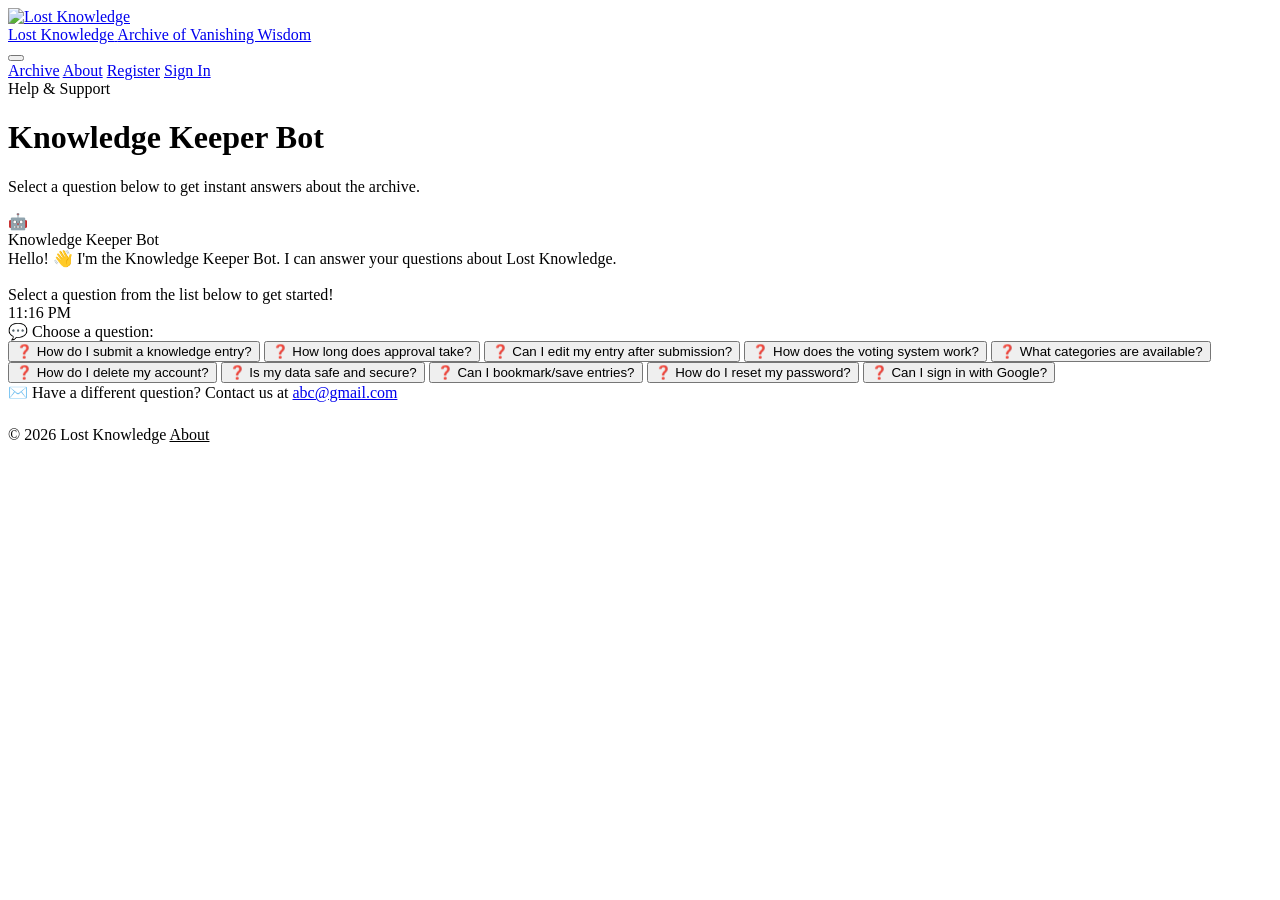
==== chatbot.html @ 9a6b9a15 "Add files via upload" ====
<!DOCTYPE html>
<html lang="en">
<head>
  <meta charset="UTF-8">
  <meta name="viewport" content="width=device-width, initial-scale=1.0">
  <meta name="description" content="Got questions about Lost Knowledge? Our AI assistant can help.">
  <title>Help Bot — Lost Knowledge</title>
  <link rel="stylesheet" href="/lost-knowledge/assets/css/style.css">
  <link rel="stylesheet" href="/lost-knowledge/assets/css/features.css">
</head>
<body>

<header class="site-header">
  <div class="container nav-inner">
    <a href="/lost-knowledge/index.html" class="site-logo">
      <img src="/lost-knowledge/assets/logo.png" alt="Lost Knowledge" class="nav-logo-img">
      <div class="logo-text">
        <span class="logo-mark">Lost Knowledge</span>
        <span class="logo-sub">Archive of Vanishing Wisdom</span>
      </div>
    </a>
    <button class="nav-toggle" aria-label="Toggle navigation menu" aria-expanded="false">
      <span></span><span></span><span></span>
    </button>
    <nav class="nav-links" aria-label="Main navigation">
      <a href="/lost-knowledge/index.html"    class="nav-link">Archive</a>
      <a href="/lost-knowledge/about.php"    class="nav-link">About</a>
      <a href="/lost-knowledge/register.html" class="nav-link">Register</a>
      <a href="/lost-knowledge/login.html"    class="nav-link">Sign In</a>
    </nav>
  </div>
</header>

<div class="page-header">
  <div class="container">
    <div class="section-label">Help & Support</div>
    <h1>Knowledge Keeper Bot</h1>
    <p>Select a question below to get instant answers about the archive.</p>
  </div>
</div>

<main>
  <div class="chatbot-container">
    <div class="chatbot-wrap">

      <!-- Chat messages area -->
      <div class="chat-messages" id="chatMessages">
        <!-- Bot welcome message -->
        <div class="chat-bubble bot">
          <div class="chat-avatar">🤖</div>
          <div class="chat-content">
            <div class="chat-name">Knowledge Keeper Bot</div>
            <div class="chat-text">
              Hello! 👋 I'm the Knowledge Keeper Bot. I can answer your questions about Lost Knowledge.
              <br><br>
              Select a question from the list below to get started!
            </div>
            <div class="chat-time" id="welcomeTime"></div>
          </div>
        </div>
      </div>

      <!-- Question chips area -->
      <div class="chat-input-area" id="chatInputArea">
        <div class="chat-chips-label">
          <span class="chat-chips-icon">💬</span>
          Choose a question:
        </div>
        <div class="chat-chips" id="chatChips">
          <!-- Populated by JS -->
        </div>
        <div class="chat-contact-note">
          <span class="chat-contact-icon">✉️</span>
          Have a different question? Contact us at
          <a href="mailto:abc@gmail.com">abc@gmail.com</a>
        </div>
      </div>

    </div>
  </div>
</main>

<footer class="site-footer" style="padding:1.5rem 0">
  <div class="container">
    <div class="footer-bottom">
      <span>&copy; <span id="yr"></span> Lost Knowledge</span>
      <span><a href="/lost-knowledge/about.php" style="color:var(--ink-300)">About</a></span>
    </div>
  </div>
</footer>

<script src="/lost-knowledge/assets/js/script.js"></script>
<script src="/lost-knowledge/assets/js/features.js"></script>
<script>
document.getElementById('yr').textContent = new Date().getFullYear();

// ── Pre-coded FAQ data ──────────────────────────────────
const FAQ = [
  {
    q: "How do I submit a knowledge entry?",
    a: "Navigate to your <strong>Dashboard</strong> and click <strong>\"+ Submit Entry\"</strong>. Fill in the title, choose a category, write a summary and the full description of the knowledge you want to preserve. Your entry will be reviewed by our admin team before it goes live in the archive."
  },
  {
    q: "How long does approval take?",
    a: "Entries are reviewed by our admin team typically within <strong>24–48 hours</strong>. You'll see the status update on your Dashboard — it will change from <em>Pending</em> to either <em>Approved</em> or <em>Rejected</em>. Approved entries immediately appear in the public archive."
  },
  {
    q: "Can I edit my entry after submission?",
    a: "Yes! Go to your <strong>Dashboard → My Entries</strong> and click the <strong>\"Edit\"</strong> button on any entry you've submitted. Note that if your entry was already approved, editing it may send it back to pending review."
  },
  {
    q: "How does the voting system work?",
    a: "Registered users can <strong>upvote ▲</strong> or <strong>downvote ▼</strong> any approved entry. Each user gets one vote per entry. Votes help surface the most valuable knowledge in the archive. You can change your vote at any time by clicking the opposite button."
  },
  {
    q: "What categories are available?",
    a: "We have <strong>8 categories</strong> covering different domains of vanishing knowledge:<br><br>🏺 Ancient Crafts &nbsp;•&nbsp; 📯 Oral Traditions &nbsp;•&nbsp; 🌿 Herbal Medicine &nbsp;•&nbsp; 🌾 Agricultural Lore<br>🏛️ Architecture &nbsp;•&nbsp; ⚓ Navigation &nbsp;•&nbsp; 𓂀 Language & Scripts &nbsp;•&nbsp; 🔥 Ritual & Ceremony"
  },
  {
    q: "How do I delete my account?",
    a: "Account deletion requires admin assistance for data safety reasons. Please contact our team at <a href='mailto:abc@gmail.com' style='color:var(--amber-light);font-weight:600;'>abc@gmail.com</a> with the subject line <em>\"Account Deletion Request\"</em> and we'll process it within 48 hours."
  },
  {
    q: "Is my data safe and secure?",
    a: "Absolutely! We take security seriously:<br><br>🔒 Passwords are hashed with <strong>bcrypt</strong> (cost factor 12)<br>🛡️ Sessions are secured with <strong>httpOnly</strong> cookies<br>🔑 All form submissions use server-side validation<br>📜 Read our <a href='/lost-knowledge/privacy.html' style='color:var(--amber-light);'>Privacy Policy</a> for full details."
  },
  {
    q: "Can I bookmark/save entries?",
    a: "Yes! When viewing any entry's detail page, click the <strong>\"☆ Save Entry\"</strong> button to bookmark it. All your saved entries are accessible from your <strong>Dashboard → Saved Entries</strong> tab. You can remove bookmarks at any time."
  },
  {
    q: "How do I reset my password?",
    a: "Go to the <a href='/lost-knowledge/forgot_password.html' style='color:var(--amber-light);font-weight:600;'>Forgot Password</a> page. Enter your registered email address and we'll send you a reset link. The link expires in 1 hour. Click it to set a new password."
  },
  {
    q: "Can I sign in with Google?",
    a: "Yes! On the <a href='/lost-knowledge/login.html' style='color:var(--amber-light);font-weight:600;'>Sign In</a> page, click the <strong>\"Sign in with Google\"</strong> button. If you're a new user, an account will be created automatically using your Google profile. If you already have an account with the same email, it will be linked."
  }
];

// ── Chatbot Logic ────────────────────────────────────────
const chatMessages = document.getElementById('chatMessages');
const chatChips    = document.getElementById('chatChips');

// Set welcome time
document.getElementById('welcomeTime').textContent = formatTime(new Date());

// Render question chips
function renderChips() {
  chatChips.innerHTML = FAQ.map((item, i) => `
    <button class="chat-chip" onclick="askQuestion(${i})" data-index="${i}">
      <span class="chip-icon">❓</span>
      <span class="chip-text">${item.q}</span>
    </button>
  `).join('');
}

function askQuestion(index) {
  const faq = FAQ[index];
  const now = new Date();

  // Disable clicked chip
  const chips = chatChips.querySelectorAll('.chat-chip');
  chips[index].classList.add('used');
  chips[index].disabled = true;

  // Add user question bubble
  const userBubble = document.createElement('div');
  userBubble.className = 'chat-bubble user anim-chat';
  userBubble.innerHTML = `
    <div class="chat-content">
      <div class="chat-name">You</div>
      <div class="chat-text">${escapeHtml(faq.q)}</div>
      <div class="chat-time">${formatTime(now)}</div>
    </div>
    <div class="chat-avatar">👤</div>
  `;
  chatMessages.appendChild(userBubble);
  scrollChat();

  // Show typing indicator
  const typing = document.createElement('div');
  typing.className = 'chat-bubble bot typing-bubble';
  typing.innerHTML = `
    <div class="chat-avatar">🤖</div>
    <div class="chat-content">
      <div class="typing-indicator">
        <span></span><span></span><span></span>
      </div>
    </div>
  `;
  chatMessages.appendChild(typing);
  scrollChat();

  // After delay, replace typing with answer
  setTimeout(() => {
    typing.remove();
    const botBubble = document.createElement('div');
    botBubble.className = 'chat-bubble bot anim-chat';
    botBubble.innerHTML = `
      <div class="chat-avatar">🤖</div>
      <div class="chat-content">
        <div class="chat-name">Knowledge Keeper Bot</div>
        <div class="chat-text">${faq.a}</div>
        <div class="chat-time">${formatTime(new Date())}</div>
      </div>
    `;
    chatMessages.appendChild(botBubble);
    scrollChat();
  }, 1200 + Math.random() * 800);
}

function scrollChat() {
  requestAnimationFrame(() => {
    chatMessages.scrollTop = chatMessages.scrollHeight;
  });
}

function formatTime(d) {
  return d.toLocaleTimeString([], { hour: '2-digit', minute: '2-digit' });
}

function escapeHtml(str) {
  const div = document.createElement('div');
  div.textContent = str;
  return div.innerHTML;
}

// Init
renderChips();
</script>
</body>
</html>
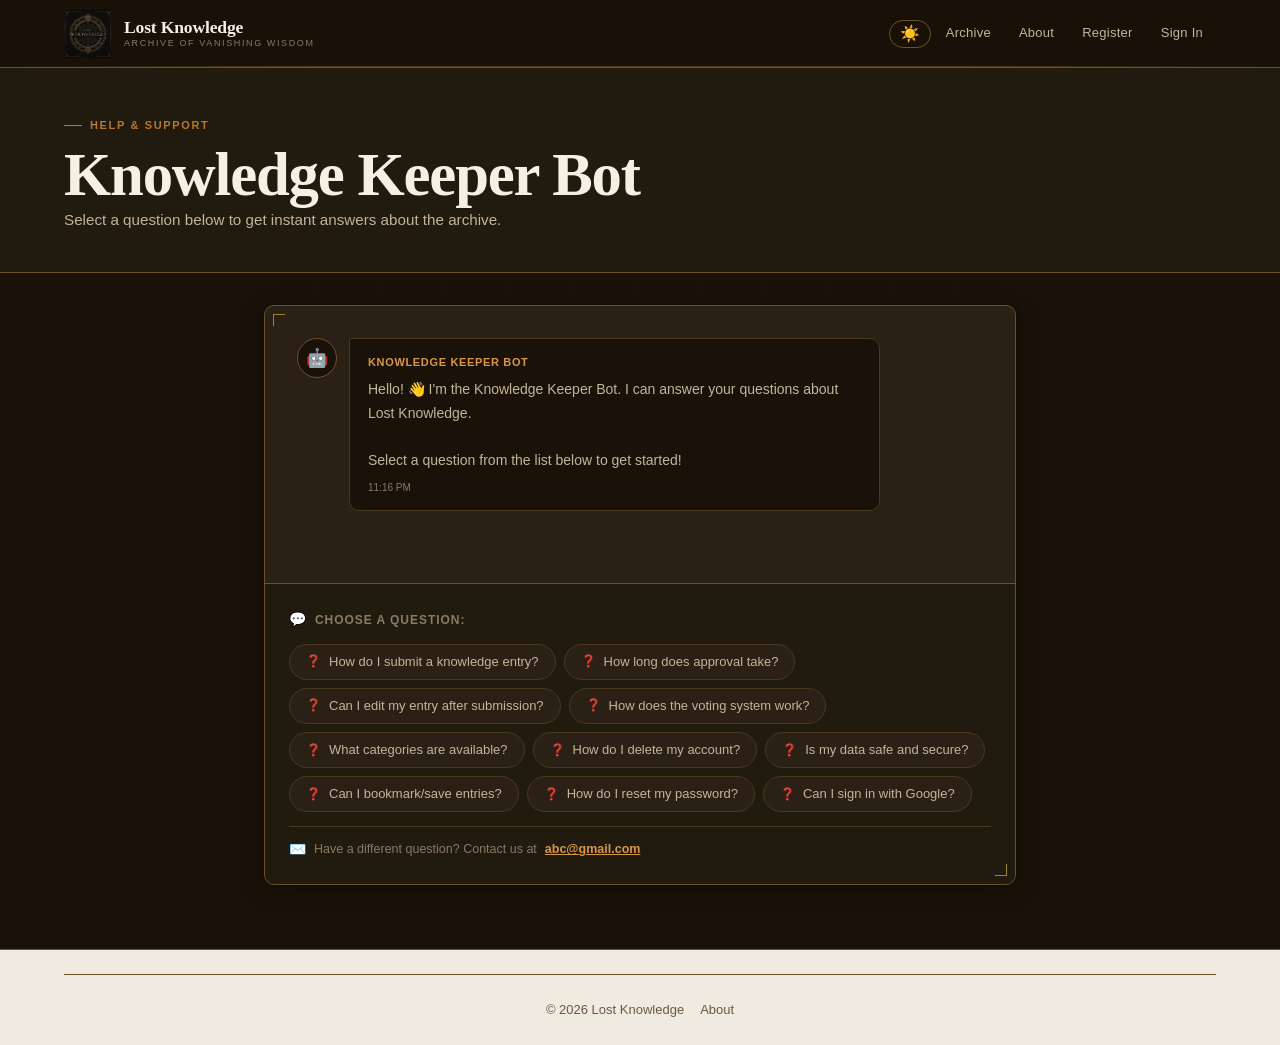
==== commit 02cd5909: "Add files via upload" ====
--- a/chatbot.html
+++ b/chatbot.html
@@ -5,15 +5,15 @@
   <meta name="viewport" content="width=device-width, initial-scale=1.0">
   <meta name="description" content="Got questions about Lost Knowledge? Our AI assistant can help.">
   <title>Help Bot — Lost Knowledge</title>
-  <link rel="stylesheet" href="/lost-knowledge/assets/css/style.css">
-  <link rel="stylesheet" href="/lost-knowledge/assets/css/features.css">
+  <link rel="stylesheet" href="/assets/css/style.css">
+  <link rel="stylesheet" href="/assets/css/features.css">
 </head>
 <body>
 
 <header class="site-header">
   <div class="container nav-inner">
-    <a href="/lost-knowledge/index.html" class="site-logo">
-      <img src="/lost-knowledge/assets/logo.png" alt="Lost Knowledge" class="nav-logo-img">
+    <a href="/index.html" class="site-logo">
+      <img src="/assets/logo.png" alt="Lost Knowledge" class="nav-logo-img">
       <div class="logo-text">
         <span class="logo-mark">Lost Knowledge</span>
         <span class="logo-sub">Archive of Vanishing Wisdom</span>
@@ -23,10 +23,10 @@
       <span></span><span></span><span></span>
     </button>
     <nav class="nav-links" aria-label="Main navigation">
-      <a href="/lost-knowledge/index.html"    class="nav-link">Archive</a>
-      <a href="/lost-knowledge/about.php"    class="nav-link">About</a>
-      <a href="/lost-knowledge/register.html" class="nav-link">Register</a>
-      <a href="/lost-knowledge/login.html"    class="nav-link">Sign In</a>
+      <a href="/index.html"    class="nav-link">Archive</a>
+      <a href="/about.php"    class="nav-link">About</a>
+      <a href="/register.html" class="nav-link">Register</a>
+      <a href="/login.html"    class="nav-link">Sign In</a>
     </nav>
   </div>
 </header>
@@ -84,13 +84,13 @@
   <div class="container">
     <div class="footer-bottom">
       <span>&copy; <span id="yr"></span> Lost Knowledge</span>
-      <span><a href="/lost-knowledge/about.php" style="color:var(--ink-300)">About</a></span>
+      <span><a href="/about.php" style="color:var(--ink-300)">About</a></span>
     </div>
   </div>
 </footer>
 
-<script src="/lost-knowledge/assets/js/script.js"></script>
-<script src="/lost-knowledge/assets/js/features.js"></script>
+<script src="/assets/js/script.js"></script>
+<script src="/assets/js/features.js"></script>
 <script>
 document.getElementById('yr').textContent = new Date().getFullYear();
 
@@ -122,7 +122,7 @@
   },
   {
     q: "Is my data safe and secure?",
-    a: "Absolutely! We take security seriously:<br><br>🔒 Passwords are hashed with <strong>bcrypt</strong> (cost factor 12)<br>🛡️ Sessions are secured with <strong>httpOnly</strong> cookies<br>🔑 All form submissions use server-side validation<br>📜 Read our <a href='/lost-knowledge/privacy.html' style='color:var(--amber-light);'>Privacy Policy</a> for full details."
+    a: "Absolutely! We take security seriously:<br><br>🔒 Passwords are hashed with <strong>bcrypt</strong> (cost factor 12)<br>🛡️ Sessions are secured with <strong>httpOnly</strong> cookies<br>🔑 All form submissions use server-side validation<br>📜 Read our <a href='/privacy.html' style='color:var(--amber-light);'>Privacy Policy</a> for full details."
   },
   {
     q: "Can I bookmark/save entries?",
@@ -130,11 +130,11 @@
   },
   {
     q: "How do I reset my password?",
-    a: "Go to the <a href='/lost-knowledge/forgot_password.html' style='color:var(--amber-light);font-weight:600;'>Forgot Password</a> page. Enter your registered email address and we'll send you a reset link. The link expires in 1 hour. Click it to set a new password."
+    a: "Go to the <a href='/forgot_password.html' style='color:var(--amber-light);font-weight:600;'>Forgot Password</a> page. Enter your registered email address and we'll send you a reset link. The link expires in 1 hour. Click it to set a new password."
   },
   {
     q: "Can I sign in with Google?",
-    a: "Yes! On the <a href='/lost-knowledge/login.html' style='color:var(--amber-light);font-weight:600;'>Sign In</a> page, click the <strong>\"Sign in with Google\"</strong> button. If you're a new user, an account will be created automatically using your Google profile. If you already have an account with the same email, it will be linked."
+    a: "Yes! On the <a href='/login.html' style='color:var(--amber-light);font-weight:600;'>Sign In</a> page, click the <strong>\"Sign in with Google\"</strong> button. If you're a new user, an account will be created automatically using your Google profile. If you already have an account with the same email, it will be linked."
   }
 ];
 
--- a/assets/css/style.css
+++ b/assets/css/style.css
@@ -0,0 +1,1263 @@
+/* ============================================================
+   LOST KNOWLEDGE — style.css
+   Theme: Dark Manuscript (Figma design)
+   Dark bg with gold/amber accents — "dark more, light less"
+   Fonts: Playfair Display + DM Sans + DM Mono
+   ============================================================ */
+
+@import url('https://fonts.googleapis.com/css2?family=Playfair+Display:ital,wght@0,400;0,600;0,700;0,900;1,400;1,600&family=DM+Sans:ital,wght@0,300;0,400;0,500;0,600;1,300&family=DM+Mono:wght@400;500&display=swap');
+
+/* ── Design Tokens ─────────────────────────────────────────── */
+:root {
+  /* Dark backgrounds (primary) */
+  --bg-void:       #1A1208;   /* deepest — nav, hero, categories */
+  --bg-dark:       #211A0E;   /* slightly lighter dark */
+  --bg-panel:      #2A2015;   /* cards on dark sections */
+  --bg-panel-h:    #332818;   /* card hover on dark */
+  --border-dark:   #4A3820;   /* borders on dark sections */
+  --border-gold:   #6B5228;   /* gold-tinted borders */
+
+  /* Light backgrounds (used sparingly — stats, footer) */
+  --bg-light:      #F0EBE0;   /* stats section, light panels */
+  --bg-parchment:  #EFE7D8;   /* footer */
+  --bg-light-card: #E8DFD0;   /* cards on light sections */
+
+  /* Text on dark */
+  --text-on-dark:        #F5EFE6;   /* primary white-cream */
+  --text-on-dark-muted:  #C4B49A;   /* secondary */
+  --text-on-dark-faint:  #8A7A66;   /* tertiary */
+
+  /* Text on light */
+  --ink-black:  #1A1208;
+  --ink-brown:  #3D2F1E;
+  --text-muted: #6B5744;
+  --text-faint: #9B8876;
+
+  /* Gold / Amber accent */
+  --gold:        #A0812A;
+  --amber:       #B8772A;
+  --amber-light: #D89748;
+  --amber-pale:  #F9EBD5;
+  --amber-dark:  #7A5518;
+
+  /* Status colours */
+  --green:          #3A6B4A;
+  --green-pale:     #E6F4EC;
+  --forest-pale:    #1E3A22;   /* green on dark bg */
+  --red:            #8B3A2A;
+  --burgundy:       #6B2A2A;
+  --burgundy-pale:  #3A1A1A;   /* red on dark bg */
+
+  /* Typography */
+  --font-display: 'Playfair Display', serif;
+  --font-body:    'DM Sans', sans-serif;
+  --font-mono:    'DM Mono', monospace;
+
+  /* Radius */
+  --radius-sm: 2px;
+  --radius-md: 4px;
+  --radius-lg: 6px;
+  --radius-xl: 10px;
+
+  /* Shadows */
+  --shadow-dark: 0 4px 24px rgba(0,0,0,.4), 0 1px 4px rgba(0,0,0,.3);
+  --shadow-gold: 0 0 0 1px rgba(160,129,42,.3);
+  --shadow-card: 0 2px 12px rgba(0,0,0,.3);
+  --shadow-hover:0 8px 32px rgba(0,0,0,.5);
+
+  /* Spacing */
+  --space-1:8px; --space-2:16px; --space-3:24px; --space-4:32px;
+  --space-5:40px; --space-6:48px; --space-8:64px; --space-10:80px;
+
+  --nav-h: 68px;
+  --transition: 0.2s ease;
+}
+
+/* ── Reset ──────────────────────────────────────────────────── */
+*, *::before, *::after { box-sizing: border-box; margin: 0; padding: 0; }
+html { scroll-behavior: smooth; }
+
+/* ── Base — dark by default ─────────────────────────────────── */
+body {
+  font-family: var(--font-body);
+  background-color: var(--bg-void);
+  color: var(--text-on-dark);
+  font-size: 16px;
+  line-height: 1.7;
+  -webkit-font-smoothing: antialiased;
+  min-height: 100vh;
+}
+
+/* Subtle noise texture overlay */
+body::before {
+  content: '';
+  position: fixed; inset: 0; z-index: 0;
+  background-image:
+    repeating-linear-gradient(0deg, transparent, transparent 31px,
+      rgba(255,255,255,.012) 31px, rgba(255,255,255,.012) 32px),
+    repeating-linear-gradient(90deg, transparent, transparent 63px,
+      rgba(255,255,255,.006) 63px, rgba(255,255,255,.006) 64px);
+  pointer-events: none;
+}
+* { position: relative; z-index: 1; }
+
+/* Scrollbar */
+::-webkit-scrollbar { width: 6px; }
+::-webkit-scrollbar-track { background: var(--bg-void); }
+::-webkit-scrollbar-thumb { background: var(--border-gold); border-radius: 3px; }
+::-webkit-scrollbar-thumb:hover { background: var(--amber); }
+
+/* ── Typography ─────────────────────────────────────────────── */
+h1 { font-family:var(--font-display); font-size:clamp(2.4rem,5.5vw,3.8rem); font-weight:900; line-height:1.05; letter-spacing:-.02em; color:var(--text-on-dark); }
+h2 { font-family:var(--font-display); font-size:clamp(1.6rem,3.5vw,2.4rem); font-weight:700; line-height:1.2;  letter-spacing:-.01em; color:var(--text-on-dark); }
+h3 { font-family:var(--font-display); font-size:clamp(1.1rem,2vw,1.4rem);   font-weight:600; line-height:1.3;  color:var(--text-on-dark); }
+h4 { font-family:var(--font-body); font-size:11px; font-weight:600; letter-spacing:.15em; text-transform:uppercase; color:var(--text-on-dark-faint); }
+p  { margin-bottom: 1rem; }
+a  { color:var(--amber-light); text-decoration:none; transition:color var(--transition); }
+a:hover { color:var(--amber-pale); text-decoration:none; }
+strong { font-weight:600; color:var(--text-on-dark); }
+em     { font-style:italic; color:var(--amber-light); }
+small  { font-size:13px; color:var(--text-on-dark-faint); }
+code   { font-family:var(--font-mono); font-size:.85em; background:var(--bg-panel); padding:2px 6px; border-radius:var(--radius-md); color:var(--amber-light); border:1px solid var(--border-dark); }
+button, input, textarea, select { font-family:var(--font-body); }
+
+/* ── Layout ─────────────────────────────────────────────────── */
+.container  { max-width:1200px; margin:0 auto; padding:0 var(--space-3); }
+.section    { padding:var(--space-10) 0; }
+.section-sm { padding:var(--space-6) 0; }
+
+/* ── Animations ─────────────────────────────────────────────── */
+@keyframes fadeUp { from{opacity:0;transform:translateY(20px)} to{opacity:1;transform:translateY(0)} }
+@keyframes fadeIn { from{opacity:0} to{opacity:1} }
+@keyframes spin   { to{transform:rotate(360deg)} }
+@keyframes pulse  { 0%,100%{opacity:1} 50%{opacity:.5} }
+
+.anim-1{animation:fadeUp .6s .00s ease both}
+.anim-2{animation:fadeUp .6s .12s ease both}
+.anim-3{animation:fadeUp .6s .24s ease both}
+.anim-4{animation:fadeUp .6s .36s ease both}
+
+/* ── Gold diamond ornament ✦ ────────────────────────────────── */
+/* Used throughout the Figma design as decorative spacer */
+.ornament {
+  display:inline-flex; align-items:center; gap:12px;
+  font-size:10px; font-weight:600; letter-spacing:.2em; text-transform:uppercase;
+  color:var(--text-on-dark-faint);
+}
+.ornament::before, .ornament::after {
+  content:'✦'; color:var(--gold); font-size:8px;
+}
+
+/* ── Navigation ─────────────────────────────────────────────── */
+.site-header {
+  position: sticky; top:0; z-index:200;
+  height: var(--nav-h);
+  background: rgba(26,18,8,.97);
+  backdrop-filter: blur(20px);
+  -webkit-backdrop-filter: blur(20px);
+  border-bottom: 1px solid var(--border-gold);
+}
+/* Thin gold line under nav (visible in screenshot) */
+.site-header::after {
+  content:''; position:absolute; bottom:0; left:0; right:0;
+  height:1px;
+  background:linear-gradient(90deg, transparent, var(--gold), var(--amber), var(--gold), transparent);
+  opacity:.4;
+}
+
+.nav-inner {
+  height:100%;
+  display:flex; align-items:center; justify-content:space-between; gap:16px;
+}
+
+/* Logo with book icon box */
+.site-logo { display:flex; align-items:center; gap:12px; text-decoration:none; flex-shrink:0; }
+.logo-icon {
+  width:38px; height:38px;
+  background:var(--amber-dark);
+  border:1px solid var(--border-gold);
+  border-radius:var(--radius-md);
+  display:flex; align-items:center; justify-content:center;
+  font-size:16px; flex-shrink:0;
+}
+.logo-text { display:flex; flex-direction:column; line-height:1; }
+.logo-mark {
+  font-family:var(--font-display); font-size:1.1rem; font-weight:700;
+  color:var(--text-on-dark); letter-spacing:-.01em;
+}
+.logo-sub {
+  font-size:9px; font-weight:500; letter-spacing:.18em; text-transform:uppercase;
+  color:var(--text-on-dark-faint); margin-top:2px;
+}
+.logo-dot { display:none; }
+
+/* PNG logo image in nav */
+.nav-logo-img {
+  width: 48px;
+  height: 48px;
+  flex-shrink: 0;
+  border-radius: 4px;
+  object-fit: cover;
+  transition: transform var(--transition), opacity var(--transition);
+}
+.site-logo:hover .nav-logo-img {
+  transform: scale(1.05);
+  opacity: .88;
+} /* not used in dark theme */
+
+.nav-links { display:flex; align-items:center; gap:2px; }
+
+.nav-link {
+  font-size:13px; font-weight:500;
+  color:var(--text-on-dark-muted);
+  padding:6px 12px; border-radius:var(--radius-md);
+  text-decoration:none; border:1px solid transparent;
+  transition:all var(--transition); letter-spacing:.02em;
+}
+.nav-link:hover  { color:var(--text-on-dark); background:var(--bg-panel); text-decoration:none; }
+.nav-link.active { color:var(--amber-light); border-bottom:2px solid var(--amber); padding-bottom:4px; }
+
+/* Nav separator line (visible in screenshots) */
+.nav-sep { width:1px; height:20px; background:var(--border-gold); margin:0 8px; opacity:.5; }
+
+.nav-cta {
+  background:var(--amber) !important; color:var(--ink-black) !important;
+  border:1px solid var(--amber-light) !important;
+  border-radius:var(--radius-lg) !important;
+  font-size:13px !important; font-weight:600 !important;
+  padding:8px 18px !important; letter-spacing:.02em;
+  transition:all var(--transition);
+}
+.nav-cta:hover { background:var(--amber-light) !important; transform:translateY(-1px); box-shadow:0 4px 16px rgba(184,119,42,.4); text-decoration:none; }
+
+.nav-toggle { display:none; flex-direction:column; gap:5px; background:none; border:none; cursor:pointer; padding:6px; }
+.nav-toggle span { display:block; width:22px; height:2px; background:var(--text-on-dark-muted); border-radius:1px; transition:all var(--transition); }
+
+/* ── Buttons ─────────────────────────────────────────────────── */
+.btn {
+  display:inline-flex; align-items:center; gap:8px;
+  font-family:var(--font-body); font-weight:500; font-size:14px;
+  padding:11px 24px; border-radius:var(--radius-lg);
+  border:1.5px solid transparent; cursor:pointer;
+  transition:all var(--transition); text-decoration:none;
+  white-space:nowrap; letter-spacing:.02em;
+}
+.btn:hover { text-decoration:none; }
+
+/* Primary — outlined white (as seen in hero screenshot) */
+.btn-primary {
+  background:transparent;
+  color:var(--text-on-dark);
+  border-color:var(--text-on-dark);
+}
+.btn-primary:hover {
+  background:var(--text-on-dark);
+  color:var(--bg-void);
+  transform:translateY(-1px);
+  box-shadow:0 4px 20px rgba(245,239,230,.2);
+}
+
+/* Amber CTA */
+.btn-amber {
+  background:var(--amber);
+  color:var(--ink-black);
+  border-color:var(--amber-light);
+  font-weight:600;
+}
+.btn-amber:hover {
+  background:var(--amber-light);
+  border-color:var(--amber-light);
+  transform:translateY(-1px);
+  box-shadow:0 6px 20px rgba(184,119,42,.4);
+}
+
+/* Outline on dark */
+.btn-outline {
+  background:transparent;
+  color:var(--text-on-dark);
+  border-color:var(--border-gold);
+}
+.btn-outline:hover {
+  border-color:var(--amber);
+  color:var(--amber-light);
+  transform:translateY(-1px);
+}
+
+/* Ghost */
+.btn-ghost {
+  background:transparent; color:var(--text-on-dark-muted);
+  border-color:transparent; padding-left:8px; padding-right:8px;
+}
+.btn-ghost:hover { background:var(--bg-panel); color:var(--text-on-dark); border-color:var(--border-dark); }
+
+/* Danger */
+.btn-danger { background:var(--burgundy); color:var(--text-on-dark); border-color:var(--burgundy); font-size:13px; padding:6px 12px; }
+.btn-danger:hover { background:#5a2020; transform:translateY(-1px); }
+
+.btn-lg   { font-size:15px; padding:13px 30px; border-radius:var(--radius-xl); }
+.btn-sm   { font-size:12px; padding:6px 12px; border-radius:var(--radius-md); }
+.btn-full { width:100%; justify-content:center; }
+
+/* ── HERO — full dark with gold accents ─────────────────────── */
+.hero {
+  background:var(--bg-void);
+  padding:var(--space-10) 0 var(--space-8);
+  border-bottom:1px solid var(--border-gold);
+  overflow:hidden;
+}
+
+.hero-grid {
+  display:grid; grid-template-columns:1fr 480px;
+  gap:var(--space-8); align-items:center;
+}
+
+/* Eyebrow — pill badge as in Figma */
+.hero-eyebrow {
+  display:inline-flex; align-items:center; gap:10px;
+  margin-bottom:var(--space-3);
+}
+.hero-eyebrow-text {
+  font-size:11px; font-weight:600; letter-spacing:.2em; text-transform:uppercase;
+  color:var(--ink-black); background:var(--text-on-dark);
+  padding:6px 16px; border-radius:var(--radius-sm);
+  border:1px solid var(--amber-pale);
+}
+.hero-eyebrow-diamond { color:var(--gold); font-size:10px; }
+
+.hero-title { color:var(--text-on-dark); margin-bottom:var(--space-3); }
+.hero-title em { font-style:italic; color:var(--amber-light); }
+
+/* Left border accent on description (visible in screenshot) */
+.hero-desc {
+  font-size:1rem; color:var(--text-on-dark-muted);
+  max-width:520px; margin-bottom:var(--space-5);
+  line-height:1.8;
+  padding-left:var(--space-2);
+  border-left:2px solid var(--border-gold);
+}
+
+.hero-actions { display:flex; gap:12px; flex-wrap:wrap; }
+
+/* Hero panel — dark card with gold border (right side) */
+.hero-panel {
+  background:var(--bg-panel);
+  border:1px solid var(--border-gold);
+  border-radius:var(--radius-xl);
+  padding:var(--space-3);
+  box-shadow:var(--shadow-dark), var(--shadow-gold);
+  position:relative;
+}
+/* Corner ornament brackets */
+.hero-panel::before, .hero-panel::after {
+  content:''; position:absolute; width:12px; height:12px; border:1.5px solid var(--gold);
+}
+.hero-panel::before { top:8px;   left:8px;  border-right:none; border-bottom:none; }
+.hero-panel::after  { bottom:8px; right:8px; border-left:none;  border-top:none; }
+
+.hero-panel-title {
+  font-size:11px; font-weight:600; letter-spacing:.2em; text-transform:uppercase;
+  color:var(--text-on-dark-faint); margin-bottom:var(--space-2);
+  display:flex; align-items:center; gap:8px; justify-content:center;
+}
+.hero-panel-title::before, .hero-panel-title::after {
+  content:''; flex:1; height:1px; background:var(--border-gold);
+}
+
+/* Featured image in panel */
+.featured-img {
+  width:100%; height:180px; object-fit:cover;
+  border-radius:var(--radius-lg); margin-bottom:var(--space-2);
+  border:1px solid var(--border-dark); display:block;
+}
+
+/* Mini entry rows in hero panel */
+.hero-mini-card {
+  display:flex; align-items:center; gap:var(--space-2);
+  padding:12px 0;
+  border-bottom:1px solid var(--border-dark);
+  cursor:pointer; transition:all var(--transition);
+}
+.hero-mini-card:last-child { border-bottom:none; padding-bottom:0; }
+.hero-mini-card:hover .hmc-title { color:var(--amber-light); }
+
+.hmc-badge {
+  flex-shrink:0;
+  font-size:10px; font-weight:600; letter-spacing:.07em; text-transform:uppercase;
+  color:var(--ink-black); background:var(--amber-pale);
+  padding:4px 10px; border-radius:var(--radius-sm);
+  border:1px solid var(--amber-pale);
+  display:flex; align-items:center; gap:5px; white-space:nowrap;
+}
+.hmc-cat  { display:none; } /* replaced by badge */
+.hmc-info { flex:1; min-width:0; }
+.hmc-title { font-family:var(--font-display); font-size:.9rem; font-weight:600; color:var(--text-on-dark); line-height:1.3; margin-bottom:3px; transition:color var(--transition); }
+.hmc-votes { display:flex; align-items:center; gap:8px; font-size:11px; color:var(--text-on-dark-faint); }
+.hmc-vote-up   { color:var(--amber-light); }
+.hmc-vote-down { color:var(--text-on-dark-faint); }
+
+/* ── STATS SECTION — light background ───────────────────────── */
+.stats-strip {
+  background:var(--bg-light);
+  padding:var(--space-8) 0;
+  border-top:1px solid var(--border-gold);
+  border-bottom:3px solid var(--amber-dark);
+}
+
+.stats-header {
+  text-align:center; margin-bottom:var(--space-5);
+  font-size:11px; font-weight:600; letter-spacing:.2em; text-transform:uppercase;
+  color:var(--amber); display:flex; align-items:center; justify-content:center; gap:16px;
+}
+.stats-header::before, .stats-header::after {
+  content:''; display:block; width:80px; height:1px; background:var(--amber);
+}
+
+.stats-inner { display:grid; grid-template-columns:repeat(4,1fr); gap:var(--space-2); }
+
+.stat-item {
+  background:var(--bg-light-card);
+  border:1px solid var(--border-gold);
+  border-radius:var(--radius-lg);
+  padding:var(--space-4);
+  text-align:center;
+  position:relative;
+}
+.stat-item::after {
+  content:'✦'; position:absolute; bottom:12px; left:50%; transform:translateX(-50%);
+  color:var(--amber); font-size:10px;
+}
+.stat-num {
+  font-family:var(--font-display); font-size:clamp(2rem,4vw,3rem);
+  font-weight:700; color:var(--amber); line-height:1; display:block;
+  margin-bottom:10px;
+}
+.stat-lbl {
+  font-size:11px; font-weight:600; letter-spacing:.15em; text-transform:uppercase;
+  color:var(--ink-brown); margin-bottom:24px; display:block;
+}
+
+/* ── CATEGORIES SECTION — dark ──────────────────────────────── */
+.categories-section {
+  background:var(--bg-dark);
+  border-bottom:1px solid var(--border-gold);
+}
+
+.categories-header { text-align:center; margin-bottom:var(--space-6); }
+
+/* Section eyebrow badge (Eight Fields) */
+.section-badge {
+  display:inline-flex; align-items:center; gap:10px;
+  margin-bottom:var(--space-3);
+}
+.section-badge-text {
+  font-size:11px; font-weight:600; letter-spacing:.18em; text-transform:uppercase;
+  color:var(--ink-brown); background:var(--text-on-dark);
+  padding:5px 16px; border-radius:var(--radius-sm);
+  border:1px solid var(--amber-pale);
+}
+.section-badge-diamond { color:var(--gold); font-size:10px; }
+
+/* Categories subtitle diamond divider */
+.section-divider {
+  display:flex; align-items:center; justify-content:center;
+  margin-top:var(--space-2); gap:12px;
+}
+.section-divider::before, .section-divider::after {
+  content:''; display:block; width:120px; height:1px; background:var(--border-gold);
+}
+.section-divider-diamond { color:var(--gold); font-size:10px; }
+
+.section-label {
+  font-size:11px; font-weight:600; letter-spacing:.15em; text-transform:uppercase;
+  color:var(--amber); margin-bottom:8px; display:flex; align-items:center; gap:8px;
+}
+.section-label::before { content:''; display:block; width:18px; height:1.5px; background:var(--amber); }
+
+.section-title  { margin-bottom:8px; }
+.section-desc   { color:var(--text-on-dark-muted); max-width:520px; margin-bottom:var(--space-4); }
+
+/* Category grid — 4 columns, large cards */
+.cat-grid {
+  display:grid; grid-template-columns:repeat(4,1fr); gap:2px;
+}
+
+.cat-pill {
+  background:var(--bg-panel);
+  border:1px solid var(--border-dark);
+  border-radius:0; /* square like Figma */
+  padding:var(--space-6) var(--space-3);
+  display:flex; flex-direction:column; align-items:center;
+  justify-content:center; gap:var(--space-3);
+  cursor:pointer; text-decoration:none;
+  transition:all var(--transition);
+  aspect-ratio:1;
+}
+.cat-pill:hover {
+  background:var(--bg-panel-h);
+  border-color:var(--border-gold);
+  text-decoration:none;
+}
+.cat-pill-icon { font-size:2.5rem; filter:drop-shadow(0 2px 8px rgba(0,0,0,.3)); }
+.cat-pill-name {
+  font-family:var(--font-display); font-weight:600; font-size:.95rem;
+  color:var(--text-on-dark); text-align:center; letter-spacing:-.01em;
+}
+
+/* ── ARCHIVE SECTION — dark ─────────────────────────────────── */
+.archive-section { background:var(--bg-dark); }
+
+.archive-header { text-align:center; margin-bottom:var(--space-5); }
+.archive-title  { color:var(--text-on-dark); margin-bottom:var(--space-2); }
+
+/* Filter bar on dark */
+.filter-bar {
+  display:flex; align-items:center; gap:12px; flex-wrap:wrap;
+  margin-bottom:var(--space-4);
+  padding:2px; /* border is on inputs */
+  background:transparent;
+  border:1px solid var(--border-gold);
+  border-radius:var(--radius-lg);
+  overflow:hidden;
+}
+.filter-bar input {
+  flex:1; min-width:200px;
+  background:var(--bg-panel); border:none;
+  color:var(--text-on-dark); font-family:var(--font-body);
+  font-size:14px; padding:14px 20px;
+  outline:none; transition:all var(--transition);
+}
+.filter-bar input::placeholder { color:var(--text-on-dark-faint); }
+.filter-bar input:focus { background:var(--bg-panel-h); }
+.filter-bar select {
+  background:var(--bg-panel); border:none; border-left:1px solid var(--border-gold);
+  color:var(--text-on-dark); font-family:var(--font-body);
+  font-size:14px; padding:14px 40px 14px 20px;
+  outline:none; cursor:pointer; transition:all var(--transition);
+  -webkit-appearance:none; appearance:none;
+  background-image:url("data:image/svg+xml,%3Csvg xmlns='http://www.w3.org/2000/svg' width='12' height='12' viewBox='0 0 24 24'%3E%3Cpath fill='%23A0812A' d='M7 10l5 5 5-5z'/%3E%3C/svg%3E");
+  background-repeat:no-repeat; background-position:calc(100% - 12px) center;
+}
+.filter-bar select:focus { background-color:var(--bg-panel-h); }
+
+/* Entry cards — dark */
+.entries-grid {
+  display:grid; grid-template-columns:repeat(auto-fill,minmax(340px,1fr)); gap:3px;
+}
+
+.entry-card {
+  background:var(--bg-panel);
+  border:1px solid var(--border-dark);
+  border-radius:0; /* flush grid like Figma */
+  padding:var(--space-4);
+  cursor:pointer; transition:all var(--transition);
+  display:flex; flex-direction:column;
+  text-decoration:none; position:relative;
+}
+/* Gold diamond ornament bottom center */
+.entry-card::after {
+  content:'✦'; position:absolute; bottom:12px; left:50%; transform:translateX(-50%);
+  color:var(--border-gold); font-size:9px; transition:color var(--transition);
+}
+.entry-card:hover { background:var(--bg-panel-h); border-color:var(--border-gold); text-decoration:none; }
+.entry-card:hover::after { color:var(--amber); }
+
+/* Category badge on card (pill with icon — as in Figma screenshots) */
+.ec-top { margin-bottom:var(--space-2); }
+.ec-cat {
+  display:inline-flex; align-items:center; gap:6px;
+  font-size:11px; font-weight:600; letter-spacing:.08em; text-transform:uppercase;
+  color:var(--ink-black); background:var(--amber-pale);
+  padding:5px 12px; border-radius:var(--radius-sm);
+  border:1px solid var(--amber-pale);
+}
+
+.ec-title {
+  font-family:var(--font-display); font-size:1.15rem; font-weight:700;
+  color:var(--text-on-dark); margin-bottom:10px; line-height:1.3; letter-spacing:-.01em;
+  transition:color var(--transition);
+}
+.entry-card:hover .ec-title { color:var(--amber-light); }
+
+.ec-summary {
+  font-size:13.5px; color:var(--text-on-dark-muted); line-height:1.7;
+  flex:1; margin-bottom:var(--space-3);
+  display:-webkit-box; -webkit-line-clamp:3; -webkit-box-orient:vertical; overflow:hidden;
+}
+
+.ec-foot {
+  display:flex; align-items:center; justify-content:space-between;
+  border-top:1px solid var(--border-dark); padding-top:12px;
+  margin-bottom:var(--space-3); /* space for ::after diamond */
+}
+.ec-meta { font-size:12px; color:var(--text-on-dark-faint); }
+.ec-meta-sep { margin:0 4px; opacity:.4; }
+.ec-votes { display:flex; gap:6px; }
+
+/* Vote buttons on dark cards */
+.vote-btn {
+  display:flex; align-items:center; gap:5px;
+  font-size:12px; font-weight:500; color:var(--text-on-dark-muted);
+  background:var(--bg-panel-h); border:1px solid var(--border-dark);
+  border-radius:var(--radius-md); padding:5px 12px;
+  cursor:pointer; transition:all var(--transition); font-family:var(--font-body);
+}
+.vote-btn:hover { border-color:var(--amber); color:var(--amber-light); }
+.vote-btn.up-active   { background:var(--forest-pale); border-color:#2A5A3A; color:#6BC48A; }
+.vote-btn.down-active { background:var(--burgundy-pale); border-color:#5A2A2A; color:#C46060; }
+
+/* Status badges */
+.ec-status { display:inline-block; font-size:10px; font-weight:600; letter-spacing:.06em; text-transform:uppercase; padding:3px 9px; border-radius:20px; }
+.ec-status.approved { background:var(--forest-pale);   color:#6BC48A; }
+.ec-status.pending  { background:rgba(184,119,42,.2);  color:var(--amber-light); }
+.ec-status.rejected { background:var(--burgundy-pale); color:#C46060; }
+
+/* ── CTA SECTION — light parchment ─────────────────────────── */
+.cta-section {
+  background:var(--bg-light);
+  padding:var(--space-10) 0;
+  text-align:center;
+  border-top:3px solid var(--amber-dark);
+  border-bottom:1px solid var(--border-gold);
+  position:relative;
+}
+/* Top ornament circle (as in screenshot) */
+.cta-circle {
+  width:64px; height:64px; border-radius:50%;
+  border:1.5px solid var(--amber-dark);
+  display:flex; align-items:center; justify-content:center;
+  margin:0 auto var(--space-3);
+  color:var(--amber); font-size:18px;
+}
+.cta-badge {
+  display:inline-flex; align-items:center; gap:8px;
+  font-size:11px; font-weight:600; letter-spacing:.15em; text-transform:uppercase;
+  color:var(--ink-brown); background:transparent;
+  border:1px solid var(--amber-dark); padding:5px 16px; border-radius:var(--radius-sm);
+  margin-bottom:var(--space-5);
+}
+.cta-section h2 { color:var(--amber); font-style:italic; font-size:clamp(2rem,4vw,3rem); margin-bottom:var(--space-2); }
+.cta-section p  { color:var(--text-muted); max-width:500px; margin:0 auto var(--space-4); border-left:3px solid var(--border-gold); padding-left:var(--space-2); text-align:left; }
+
+/* ── FOOTER — light parchment ───────────────────────────────── */
+.site-footer {
+  background:var(--bg-light);
+  color:var(--ink-brown);
+  padding:var(--space-8) 0 var(--space-3);
+  border-top:1px solid var(--border-gold);
+}
+
+/* Top diamond divider */
+.footer-ornament {
+  display:flex; align-items:center; justify-content:center; gap:16px;
+  margin-bottom:var(--space-6); padding-bottom:var(--space-6);
+  border-bottom:1px solid var(--border-gold);
+}
+.footer-ornament::before, .footer-ornament::after {
+  content:''; display:block; width:120px; height:1px; background:var(--border-gold);
+}
+
+.footer-grid {
+  display:grid; grid-template-columns:240px repeat(3,1fr); gap:var(--space-6);
+  margin-bottom:var(--space-5);
+}
+
+/* Footer brand */
+.footer-brand { }
+.footer-logo  { display:flex; align-items:center; gap:10px; margin-bottom:var(--space-2); }
+.footer-logo-icon {
+  width:40px; height:40px; background:var(--amber-dark); border-radius:var(--radius-md);
+  display:flex; align-items:center; justify-content:center; font-size:16px;
+}
+.footer-logo-name { font-family:var(--font-display); font-size:1.25rem; font-weight:700; color:var(--ink-black); }
+.footer-tagline { font-size:13px; color:var(--text-muted); line-height:1.6; margin-bottom:var(--space-2); }
+.footer-est     { font-size:11px; font-weight:600; letter-spacing:.15em; color:var(--amber); display:flex; align-items:center; gap:6px; }
+
+.footer-col h4 {
+  font-family:var(--font-body); font-size:15px; font-weight:600;
+  color:var(--amber-dark); margin-bottom:var(--space-2); letter-spacing:0; text-transform:none;
+  display:flex; align-items:center; gap:8px;
+}
+.footer-col h4::before { content:'✦'; font-size:10px; color:var(--gold); }
+.footer-col ul { list-style:none; }
+.footer-col ul li + li { margin-top:12px; }
+.footer-col ul a {
+  font-size:14px; color:var(--ink-brown); transition:color var(--transition); text-decoration:none;
+}
+.footer-col ul a:hover { color:var(--amber); }
+.footer-col ul a.admin-link { color:var(--amber); }
+
+.footer-bottom {
+  border-top:1px solid var(--border-gold);
+  padding-top:var(--space-3);
+  display:flex; align-items:center; justify-content:center;
+  gap:16px; font-size:13px; color:var(--text-muted); flex-wrap:wrap;
+}
+.footer-bottom-diamond { color:var(--gold); font-size:10px; }
+
+/* ── Alerts ─────────────────────────────────────────────────── */
+.alert { padding:12px 16px; border-radius:var(--radius-lg); border:1px solid; margin-bottom:var(--space-2); font-size:13px; display:flex; align-items:center; gap:10px; line-height:1.5; }
+.alert-success { background:rgba(58,107,74,.2);  border-color:#2A5A3A; color:#6BC48A; }
+.alert-error   { background:rgba(107,42,42,.2);  border-color:#5A2A2A; color:#C46060; }
+.alert-info    { background:rgba(184,119,42,.15); border-color:var(--border-gold); color:var(--amber-light); }
+
+/* ── Spinner ─────────────────────────────────────────────────── */
+.spinner { display:inline-block; width:28px; height:28px; border:2px solid var(--border-dark); border-top-color:var(--amber); border-radius:50%; animation:spin .7s linear infinite; }
+
+/* ── Pagination ─────────────────────────────────────────────── */
+.pagination { display:flex; justify-content:center; gap:5px; margin-top:var(--space-6); flex-wrap:wrap; }
+.page-btn { font-size:13px; font-weight:500; padding:8px 14px; border:1px solid var(--border-dark); border-radius:var(--radius-md); background:var(--bg-panel); color:var(--text-on-dark-muted); cursor:pointer; transition:all var(--transition); text-decoration:none; font-family:var(--font-body); }
+.page-btn:hover   { border-color:var(--amber); color:var(--amber-light); }
+.page-btn.current { background:var(--amber); color:var(--ink-black); border-color:var(--amber); font-weight:600; }
+.page-btn:disabled { opacity:.35; cursor:not-allowed; }
+
+/* ── Empty state ─────────────────────────────────────────────── */
+.empty-state { text-align:center; padding:var(--space-8) var(--space-4); color:var(--text-on-dark-faint); }
+.empty-icon  { font-size:2rem; margin-bottom:10px; opacity:.5; }
+.empty-state h3 { color:var(--text-on-dark-muted); margin-bottom:6px; font-size:1rem; }
+
+/* ── Page header — dark ─────────────────────────────────────── */
+.page-header {
+  background:var(--bg-dark);
+  border-bottom:1px solid var(--border-gold);
+  padding:var(--space-6) 0 var(--space-5);
+}
+.page-header h1 { color:var(--text-on-dark); }
+.page-header p  { color:var(--text-on-dark-muted); max-width:560px; font-size:.95rem; margin:0; }
+
+/* ── Forms — dark ───────────────────────────────────────────── */
+.form-wrap { max-width:560px; margin:0 auto; padding:var(--space-6) var(--space-3); }
+
+.form-card {
+  background:var(--bg-panel);
+  border:1px solid var(--border-gold);
+  border-radius:var(--radius-xl);
+  padding:var(--space-5);
+  box-shadow:var(--shadow-dark);
+  position:relative;
+}
+.form-card::before { content:''; position:absolute; top:0; left:var(--space-5); right:var(--space-5); height:2px; background:linear-gradient(90deg,transparent,var(--amber),transparent); border-radius:0 0 2px 2px; }
+.form-card::before,
+.form-card::after { pointer-events:none; }
+/* Corner bracket */
+.form-card > *:last-child::after { display:none; }
+
+.form-card-header { text-align:center; margin-bottom:var(--space-4); }
+.form-card-header h2 { color:var(--text-on-dark); margin-bottom:4px; }
+.form-card-header p  { color:var(--text-on-dark-faint); font-size:13px; margin:0; }
+.form-card-header a  { color:var(--amber-light); font-weight:500; }
+
+.form-group { margin-bottom:var(--space-2); }
+.form-group label { display:block; font-size:13px; font-weight:600; color:var(--text-on-dark-muted); margin-bottom:5px; letter-spacing:.02em; }
+.form-group input, .form-group textarea, .form-group select {
+  width:100%; background:var(--bg-void); border:1px solid var(--border-dark);
+  border-radius:var(--radius-lg); color:var(--text-on-dark);
+  font-family:var(--font-body); font-size:15px; padding:11px 14px;
+  outline:none; transition:all var(--transition); -webkit-appearance:none; appearance:none;
+}
+.form-group input::placeholder, .form-group textarea::placeholder { color:var(--text-on-dark-faint); }
+.form-group input:focus, .form-group textarea:focus, .form-group select:focus {
+  border-color:var(--amber); box-shadow:0 0 0 3px rgba(184,119,42,.12);
+}
+.form-group input.error, .form-group textarea.error { border-color:var(--burgundy); }
+.form-group textarea { resize:vertical; min-height:120px; }
+
+.field-error { display:block; font-size:12px; color:#C46060; margin-top:4px; font-style:italic; }
+.form-row     { display:grid; grid-template-columns:1fr 1fr; gap:var(--space-2); }
+.form-divider { border:none; border-top:1px solid var(--border-dark); margin:var(--space-3) 0; }
+.form-footer  { text-align:center; font-size:13px; color:var(--text-on-dark-faint); margin-top:var(--space-2); }
+.form-footer a { color:var(--amber-light); font-weight:500; }
+.req { color:var(--amber-light); }
+
+/* ── Dashboard — dark ───────────────────────────────────────── */
+.dash-wrap { display:grid; grid-template-columns:260px 1fr; gap:var(--space-3); padding:var(--space-5) 0 var(--space-8); }
+
+.dash-sidebar { background:var(--bg-panel); border:1px solid var(--border-gold); border-radius:var(--radius-xl); padding:var(--space-3); height:fit-content; box-shadow:var(--shadow-card); position:relative; }
+.dash-sidebar::before, .dash-sidebar::after { content:''; position:absolute; width:8px; height:8px; border:1.5px solid var(--gold); }
+.dash-sidebar::before { top:8px;   left:8px;  border-right:none; border-bottom:none; }
+.dash-sidebar::after  { bottom:8px; right:8px; border-left:none;  border-top:none; }
+
+.dash-user { text-align:center; padding-bottom:var(--space-3); border-bottom:1px solid var(--border-dark); margin-bottom:var(--space-3); }
+.dash-avatar { width:56px; height:56px; border-radius:50%; background:var(--amber-dark); border:2px solid var(--border-gold); display:flex; align-items:center; justify-content:center; margin:0 auto 10px; font-family:var(--font-display); font-size:1.3rem; font-weight:700; color:var(--text-on-dark); }
+.dash-uname { font-weight:600; font-size:.9rem; color:var(--text-on-dark); }
+.dash-role  { font-size:10px; letter-spacing:.1em; text-transform:uppercase; color:var(--text-on-dark-faint); margin-top:3px; }
+
+.dash-nav { list-style:none; }
+.dash-nav li + li { margin-top:3px; }
+.dash-nav a { display:flex; align-items:center; gap:8px; font-size:13px; font-weight:500; color:var(--text-on-dark-muted); padding:8px 10px; border-radius:var(--radius-lg); border:1px solid transparent; transition:all var(--transition); text-decoration:none; cursor:pointer; }
+.dash-nav a:hover, .dash-nav a.active { color:var(--text-on-dark); background:var(--bg-panel-h); border-color:var(--border-gold); text-decoration:none; }
+
+.dash-content h2 { font-size:1.25rem; color:var(--text-on-dark); margin-bottom:var(--space-3); padding-bottom:12px; border-bottom:1px solid var(--border-dark); }
+
+.tile-row { display:flex; gap:var(--space-2); flex-wrap:wrap; margin-bottom:var(--space-3); }
+.tile { background:var(--bg-panel); border:1px solid var(--border-dark); border-radius:var(--radius-lg); padding:14px 20px; min-width:90px; text-align:center; box-shadow:var(--shadow-card); }
+.tile-num { font-family:var(--font-display); font-size:1.65rem; font-weight:700; line-height:1; }
+.tile-lbl { font-size:10px; font-weight:600; letter-spacing:.1em; text-transform:uppercase; color:var(--text-on-dark-faint); margin-top:4px; }
+
+/* ── Tables — dark ──────────────────────────────────────────── */
+.data-table-wrap { overflow-x:auto; }
+.data-table { width:100%; border-collapse:collapse; font-size:13px; }
+.data-table th { font-size:10px; font-weight:600; letter-spacing:.08em; text-transform:uppercase; color:var(--text-on-dark-faint); padding:10px 14px; text-align:left; border-bottom:1px solid var(--border-gold); background:var(--bg-void); }
+.data-table td { padding:12px 14px; border-bottom:1px solid var(--border-dark); color:var(--text-on-dark-muted); vertical-align:middle; }
+.data-table tr:hover td { background:var(--bg-panel-h); }
+.table-actions { display:flex; gap:5px; align-items:center; }
+
+/* ── Entry detail — dark ────────────────────────────────────── */
+.entry-detail-wrap { max-width:760px; margin:0 auto; padding:var(--space-5) var(--space-3) var(--space-8); }
+.entry-meta-strip { display:flex; flex-wrap:wrap; gap:14px; padding:12px 16px; background:var(--bg-panel); border:1px solid var(--border-dark); border-radius:var(--radius-lg); font-size:11px; color:var(--text-on-dark-faint); font-weight:500; margin:var(--space-3) 0; }
+.meta-item { display:flex; align-items:center; gap:5px; }
+.entry-body { font-size:1.05rem; line-height:1.9; color:var(--text-on-dark-muted); }
+.entry-body p { margin-bottom:var(--space-2); }
+.entry-body p:first-child::first-letter { font-family:var(--font-display); font-size:3.2em; line-height:.85; float:left; margin:.1em .1em 0 0; color:var(--amber); font-weight:700; }
+.vote-panel { background:var(--bg-panel); border:1px solid var(--border-gold); border-radius:var(--radius-xl); padding:var(--space-3); margin-top:var(--space-4); }
+.vote-panel > p { font-size:10px; font-weight:600; letter-spacing:.08em; text-transform:uppercase; color:var(--text-on-dark-faint); margin-bottom:12px; }
+
+/* ── Admin — dark ───────────────────────────────────────────── */
+.admin-grid { display:grid; grid-template-columns:repeat(auto-fill,minmax(155px,1fr)); gap:var(--space-2); margin-bottom:var(--space-4); }
+.admin-tile { background:var(--bg-panel); border:1px solid var(--border-dark); border-radius:var(--radius-lg); padding:14px 16px; text-align:center; box-shadow:var(--shadow-card); }
+.admin-tabs { display:flex; gap:3px; margin-bottom:var(--space-3); border-bottom:1px solid var(--border-dark); }
+.admin-tab { font-size:13px; font-weight:600; color:var(--text-on-dark-faint); padding:9px 14px; cursor:pointer; border-bottom:2px solid transparent; margin-bottom:-1px; transition:all var(--transition); }
+.admin-tab:hover { color:var(--text-on-dark-muted); }
+.admin-tab.active { color:var(--amber-light); border-bottom-color:var(--amber); }
+.review-card { background:var(--bg-panel); border:1px solid var(--border-dark); border-radius:var(--radius-xl); padding:var(--space-3); margin-bottom:12px; box-shadow:var(--shadow-card); transition:all var(--transition); }
+.review-card:hover { border-color:var(--border-gold); }
+.review-card-top { display:flex; align-items:flex-start; justify-content:space-between; gap:var(--space-2); flex-wrap:wrap; }
+.review-actions { display:flex; gap:6px; flex-shrink:0; }
+.btn-approve { background:rgba(58,107,74,.25); color:#6BC48A; border:1px solid #2A5A3A; font-size:12px; font-weight:600; padding:6px 12px; border-radius:var(--radius-lg); cursor:pointer; font-family:var(--font-body); transition:all var(--transition); }
+.btn-approve:hover { background:rgba(58,107,74,.4); }
+
+/* ── Responsive ─────────────────────────────────────────────── */
+@media (max-width: 1024px) {
+  .hero-grid   { grid-template-columns: 1fr; }
+  .hero-panel  { display: none; }
+  .cat-grid    { grid-template-columns: repeat(2,1fr); }
+  .footer-grid { grid-template-columns: 1fr 1fr; }
+  .stats-inner { grid-template-columns: repeat(2,1fr); }
+}
+@media (max-width: 860px) {
+  .dash-wrap { grid-template-columns: 1fr; }
+  .dash-sidebar { order:-1; }
+  .dash-user { display:flex; align-items:center; gap:var(--space-2); text-align:left; padding-bottom:0; border-bottom:none; margin-bottom:12px; }
+  .dash-avatar { margin:0; }
+}
+@media (max-width: 640px) {
+  .nav-links { display:none; position:absolute; top:var(--nav-h); left:0; right:0; background:var(--bg-void); border-bottom:1px solid var(--border-gold); flex-direction:column; align-items:stretch; padding:var(--space-2); gap:3px; z-index:100; }
+  .nav-links.open { display:flex; }
+  .nav-toggle { display:flex; }
+  h1 { font-size:clamp(1.8rem,8vw,2.6rem); }
+  h2 { font-size:clamp(1.3rem,5vw,1.8rem); }
+  .hero { padding:var(--space-8) 0 var(--space-6); }
+  .section { padding:var(--space-6) 0; }
+  .cat-grid    { grid-template-columns:repeat(2,1fr); }
+  .entries-grid { grid-template-columns:1fr; }
+  .form-row    { grid-template-columns:1fr; }
+  .stats-inner { grid-template-columns:repeat(2,1fr); }
+  .tile-row    { gap:8px; }
+  .tile        { flex:1; min-width:80px; }
+  .footer-grid { grid-template-columns:1fr; }
+  .form-card   { padding:var(--space-4) var(--space-3); }
+  .hero-actions { flex-direction:column; }
+  .admin-grid  { grid-template-columns:repeat(3,1fr); }
+}
+
+/* ══════════════════════════════════════════════════════════════
+   NEW FEATURE STYLES — Google OAuth, Forgot Password, Chatbot
+   ══════════════════════════════════════════════════════════════ */
+
+/* ── Google OAuth Button ───────────────────────────────────── */
+.btn-google {
+  display:flex; align-items:center; justify-content:center; gap:12px;
+  width:100%;
+  padding:12px 24px;
+  background:#fff;
+  color:#3c4043;
+  font-family:var(--font-body);
+  font-size:14px; font-weight:600;
+  border:1px solid #dadce0;
+  border-radius:var(--radius-lg);
+  cursor:pointer;
+  text-decoration:none;
+  transition:all var(--transition);
+  letter-spacing:.02em;
+}
+.btn-google:hover {
+  background:#f7f8f8;
+  border-color:#c1c1c1;
+  box-shadow:0 2px 8px rgba(0,0,0,.15);
+  transform:translateY(-1px);
+  text-decoration:none;
+  color:#3c4043;
+}
+.btn-google:active {
+  transform:translateY(0);
+  box-shadow:none;
+}
+.google-icon {
+  flex-shrink:0;
+}
+
+/* ── OAuth Divider ─────────────────────────────────────────── */
+.oauth-divider {
+  display:flex; align-items:center; gap:16px;
+  margin:20px 0;
+  color:var(--text-on-dark-faint);
+  font-size:12px; font-weight:500;
+  letter-spacing:.04em;
+  text-transform:uppercase;
+}
+.oauth-divider::before,
+.oauth-divider::after {
+  content:''; flex:1; height:1px;
+  background:linear-gradient(90deg, transparent, var(--border-gold), transparent);
+}
+.oauth-divider span {
+  white-space:nowrap;
+}
+
+/* ── Forgot Password Link ─────────────────────────────────── */
+.forgot-link {
+  font-size:.82rem;
+  color:var(--amber-light);
+  text-decoration:none;
+  font-weight:500;
+  transition:color var(--transition);
+}
+.forgot-link:hover {
+  color:var(--amber-pale);
+  text-decoration:underline;
+}
+
+/* ══════════════════════════════════════════════════════════════
+   CHATBOT STYLES
+   ══════════════════════════════════════════════════════════════ */
+
+/* ── Chat container ────────────────────────────────────────── */
+.chatbot-container {
+  max-width:800px;
+  margin:0 auto;
+  padding:var(--space-4) var(--space-3) var(--space-8);
+}
+
+.chatbot-wrap {
+  background:var(--bg-panel);
+  border:1px solid var(--border-gold);
+  border-radius:var(--radius-xl);
+  overflow:hidden;
+  box-shadow:var(--shadow-dark);
+  display:flex;
+  flex-direction:column;
+  height:calc(100vh - 320px);
+  min-height:500px;
+  position:relative;
+}
+
+/* Corner brackets like other cards */
+.chatbot-wrap::before,
+.chatbot-wrap::after {
+  content:''; position:absolute; width:12px; height:12px;
+  border:1.5px solid var(--gold); pointer-events:none; z-index:5;
+}
+.chatbot-wrap::before { top:8px;   left:8px;  border-right:none; border-bottom:none; }
+.chatbot-wrap::after  { bottom:8px; right:8px; border-left:none;  border-top:none; }
+
+/* ── Chat messages area ────────────────────────────────────── */
+.chat-messages {
+  flex:1;
+  overflow-y:auto;
+  padding:var(--space-4);
+  display:flex;
+  flex-direction:column;
+  gap:var(--space-3);
+  scroll-behavior:smooth;
+}
+
+/* Scrollbar for chat */
+.chat-messages::-webkit-scrollbar { width:4px; }
+.chat-messages::-webkit-scrollbar-track { background:transparent; }
+.chat-messages::-webkit-scrollbar-thumb { background:var(--border-gold); border-radius:2px; }
+
+/* ── Chat bubbles ──────────────────────────────────────────── */
+.chat-bubble {
+  display:flex;
+  gap:12px;
+  max-width:85%;
+  animation:fadeUp .4s ease both;
+}
+
+.chat-bubble.bot {
+  align-self:flex-start;
+}
+
+.chat-bubble.user {
+  align-self:flex-end;
+  flex-direction:row-reverse;
+}
+
+.chat-avatar {
+  width:40px; height:40px;
+  border-radius:50%;
+  background:var(--bg-void);
+  border:1.5px solid var(--border-gold);
+  display:flex; align-items:center; justify-content:center;
+  font-size:18px;
+  flex-shrink:0;
+}
+
+.chat-bubble.user .chat-avatar {
+  background:var(--amber-dark);
+  border-color:var(--amber);
+}
+
+.chat-content {
+  background:var(--bg-void);
+  border:1px solid var(--border-dark);
+  border-radius:var(--radius-xl);
+  padding:14px 18px;
+  position:relative;
+}
+
+.chat-bubble.bot .chat-content {
+  border-top-left-radius:var(--radius-sm);
+}
+
+.chat-bubble.user .chat-content {
+  background:rgba(184,119,42,.12);
+  border-color:var(--border-gold);
+  border-top-right-radius:var(--radius-sm);
+}
+
+.chat-name {
+  font-size:11px;
+  font-weight:600;
+  letter-spacing:.06em;
+  text-transform:uppercase;
+  color:var(--amber-light);
+  margin-bottom:6px;
+}
+
+.chat-bubble.user .chat-name {
+  color:var(--text-on-dark-muted);
+  text-align:right;
+}
+
+.chat-text {
+  font-size:14px;
+  line-height:1.7;
+  color:var(--text-on-dark-muted);
+}
+
+.chat-text strong { color:var(--text-on-dark); }
+.chat-text em     { color:var(--amber-light); font-style:italic; }
+.chat-text a      { color:var(--amber-light); text-decoration:underline; }
+
+.chat-bubble.user .chat-text {
+  color:var(--text-on-dark);
+}
+
+.chat-time {
+  font-size:10px;
+  color:var(--text-on-dark-faint);
+  margin-top:6px;
+}
+
+.chat-bubble.user .chat-time {
+  text-align:right;
+}
+
+/* ── Typing indicator ──────────────────────────────────────── */
+.typing-indicator {
+  display:flex;
+  gap:5px;
+  padding:4px 0;
+}
+
+.typing-indicator span {
+  width:8px; height:8px;
+  border-radius:50%;
+  background:var(--amber);
+  animation:typingBounce 1.4s ease-in-out infinite;
+}
+.typing-indicator span:nth-child(2) { animation-delay:.2s; }
+.typing-indicator span:nth-child(3) { animation-delay:.4s; }
+
+@keyframes typingBounce {
+  0%, 60%, 100% { transform:translateY(0); opacity:.4; }
+  30%           { transform:translateY(-8px); opacity:1; }
+}
+
+/* ── Chat animation ────────────────────────────────────────── */
+.anim-chat {
+  animation:chatSlide .4s ease both;
+}
+
+@keyframes chatSlide {
+  from { opacity:0; transform:translateY(16px); }
+  to   { opacity:1; transform:translateY(0); }
+}
+
+/* ── Question chips area ───────────────────────────────────── */
+.chat-input-area {
+  border-top:1px solid var(--border-gold);
+  padding:var(--space-3);
+  background:var(--bg-dark);
+  flex-shrink:0;
+}
+
+.chat-chips-label {
+  font-size:12px;
+  font-weight:600;
+  letter-spacing:.08em;
+  text-transform:uppercase;
+  color:var(--text-on-dark-faint);
+  margin-bottom:12px;
+  display:flex;
+  align-items:center;
+  gap:8px;
+}
+
+.chat-chips-icon {
+  font-size:14px;
+}
+
+.chat-chips {
+  display:flex;
+  flex-wrap:wrap;
+  gap:8px;
+  max-height:180px;
+  overflow-y:auto;
+  padding-right:4px;
+}
+
+/* Scrollbar for chips */
+.chat-chips::-webkit-scrollbar { width:3px; }
+.chat-chips::-webkit-scrollbar-track { background:transparent; }
+.chat-chips::-webkit-scrollbar-thumb { background:var(--border-gold); border-radius:2px; }
+
+.chat-chip {
+  display:inline-flex;
+  align-items:center;
+  gap:8px;
+  background:var(--bg-panel);
+  border:1px solid var(--border-dark);
+  border-radius:20px;
+  padding:8px 16px;
+  font-family:var(--font-body);
+  font-size:13px;
+  color:var(--text-on-dark-muted);
+  cursor:pointer;
+  transition:all var(--transition);
+  text-align:left;
+  line-height:1.4;
+}
+
+.chat-chip:hover {
+  border-color:var(--amber);
+  color:var(--amber-light);
+  background:var(--bg-panel-h);
+  transform:translateY(-1px);
+}
+
+.chat-chip:active {
+  transform:translateY(0);
+}
+
+.chat-chip.used {
+  opacity:.35;
+  pointer-events:none;
+  border-style:dashed;
+}
+
+.chip-icon {
+  font-size:12px;
+  flex-shrink:0;
+}
+
+.chip-text {
+  flex:1;
+}
+
+/* ── Contact fallback ──────────────────────────────────────── */
+.chat-contact-note {
+  margin-top:14px;
+  padding-top:12px;
+  border-top:1px solid var(--border-dark);
+  font-size:12.5px;
+  color:var(--text-on-dark-faint);
+  display:flex;
+  align-items:center;
+  gap:8px;
+  line-height:1.5;
+}
+
+.chat-contact-note a {
+  color:var(--amber-light);
+  font-weight:600;
+  text-decoration:underline;
+}
+
+.chat-contact-icon {
+  font-size:14px;
+  flex-shrink:0;
+}
+
+/* ── Floating Chat FAB ─────────────────────────────────────── */
+.chat-fab {
+  position:fixed;
+  bottom:28px;
+  right:28px;
+  z-index:500;
+  width:58px; height:58px;
+  border-radius:50%;
+  background:linear-gradient(135deg, var(--amber), var(--amber-dark));
+  border:2px solid var(--amber-light);
+  color:var(--bg-void);
+  font-size:24px;
+  display:flex; align-items:center; justify-content:center;
+  cursor:pointer;
+  box-shadow:0 4px 20px rgba(184,119,42,.4), 0 2px 8px rgba(0,0,0,.3);
+  transition:all .3s ease;
+  text-decoration:none;
+}
+
+.chat-fab:hover {
+  transform:translateY(-3px) scale(1.05);
+  box-shadow:0 8px 32px rgba(184,119,42,.5), 0 4px 12px rgba(0,0,0,.4);
+  text-decoration:none;
+  color:var(--bg-void);
+}
+
+.chat-fab:active {
+  transform:translateY(-1px) scale(1);
+}
+
+/* Pulse ring animation  */
+.chat-fab::before {
+  content:'';
+  position:absolute;
+  inset:-6px;
+  border-radius:50%;
+  border:2px solid var(--amber);
+  animation:fabPulse 2.5s ease-in-out infinite;
+  pointer-events:none;
+}
+
+@keyframes fabPulse {
+  0%, 100% { opacity:0; transform:scale(.9); }
+  50%      { opacity:.5; transform:scale(1.1); }
+}
+
+/* ── Chatbot responsive ────────────────────────────────────── */
+@media (max-width: 640px) {
+  .chatbot-wrap {
+    height:calc(100vh - 280px);
+    min-height:400px;
+    border-radius:var(--radius-lg);
+  }
+  .chatbot-container {
+    padding:var(--space-2) var(--space-2) var(--space-6);
+  }
+  .chat-bubble { max-width:92%; }
+  .chat-avatar { width:32px; height:32px; font-size:14px; }
+  .chat-content { padding:10px 14px; }
+  .chat-chips { max-height:140px; }
+  .chat-fab { width:50px; height:50px; font-size:20px; bottom:20px; right:20px; }
+}
--- a/assets/css/features.css
+++ b/assets/css/features.css
@@ -0,0 +1,553 @@
+/* ============================================================
+   LOST KNOWLEDGE — features.css
+   New Feature Styles: Dark mode, toasts, back-to-top, tags,
+   notifications, profile, rich editor, map, PDF, etc.
+   ============================================================ */
+
+/* ══════════════════════════════════════════════════════════════
+   1. LIGHT THEME (Dark-mode toggle)
+   ══════════════════════════════════════════════════════════════ */
+[data-theme="light"] {
+  --bg-void:       #F5F0E6;
+  --bg-dark:       #EDE7DA;
+  --bg-panel:      #FFF9F0;
+  --bg-panel-h:    #FFF5E8;
+  --border-dark:   #D8CFC0;
+  --border-gold:   #C4A860;
+
+  --text-on-dark:       #1A1208;
+  --text-on-dark-muted: #5A4D3D;
+  --text-on-dark-faint: #8A7A66;
+
+  --shadow-dark: 0 2px 12px rgba(0,0,0,.08);
+  --shadow-card: 0 1px 6px rgba(0,0,0,.06);
+  --shadow-hover: 0 4px 16px rgba(0,0,0,.12);
+}
+
+[data-theme="light"] body { background:#F5F0E6; color:#1A1208; }
+[data-theme="light"] body::before { display:none; }
+
+[data-theme="light"] .site-header {
+  background:rgba(245,240,230,.97);
+  border-bottom-color:var(--border-gold);
+}
+
+[data-theme="light"] .nav-link { color:#5A4D3D; }
+[data-theme="light"] .nav-link:hover { color:#1A1208; background:#EDE7DA; }
+[data-theme="light"] .nav-link.active { color:var(--amber-dark); border-bottom-color:var(--amber); }
+
+[data-theme="light"] .stats-strip { background:#FFF9F0; }
+[data-theme="light"] .cta-section { background:#FFF9F0; }
+[data-theme="light"] .site-footer { background:#FFF9F0; color:#3D2F1E; }
+
+[data-theme="light"] .btn-primary {
+  color:#1A1208; border-color:#1A1208;
+}
+[data-theme="light"] .btn-primary:hover {
+  background:#1A1208; color:#F5F0E6;
+}
+
+[data-theme="light"] ::-webkit-scrollbar-track { background:#F5F0E6; }
+[data-theme="light"] ::-webkit-scrollbar-thumb { background:#C4A860; }
+
+/* Theme toggle button */
+.theme-toggle {
+  background:none; border:1px solid var(--border-gold);
+  border-radius:20px; padding:5px 10px;
+  cursor:pointer; font-size:16px; line-height:1;
+  color:var(--text-on-dark-muted);
+  transition:all var(--transition);
+  display:flex; align-items:center; gap:4px;
+}
+.theme-toggle:hover {
+  border-color:var(--amber);
+  background:var(--bg-panel);
+}
+
+/* ── Extended light mode overrides for font visibility ─────── */
+[data-theme="light"] h1,
+[data-theme="light"] h2,
+[data-theme="light"] h3,
+[data-theme="light"] h4,
+[data-theme="light"] h5,
+[data-theme="light"] h6 { color:#1A1208; }
+
+[data-theme="light"] p,
+[data-theme="light"] li,
+[data-theme="light"] td,
+[data-theme="light"] th,
+[data-theme="light"] span,
+[data-theme="light"] label,
+[data-theme="light"] legend { color:#3D2F1E; }
+
+[data-theme="light"] .page-header { background:#EDE7DA; }
+[data-theme="light"] .page-header h1 { color:#1A1208; }
+[data-theme="light"] .page-header p { color:#5A4D3D; }
+[data-theme="light"] .section-label { color:#8A7A66; }
+
+/* Entry cards */
+[data-theme="light"] .entry-card { background:#FFF9F0; border-color:#D8CFC0; }
+[data-theme="light"] .entry-card:hover { border-color:#C4A860; }
+[data-theme="light"] .ec-title { color:#1A1208; }
+[data-theme="light"] .ec-summary { color:#5A4D3D; }
+[data-theme="light"] .ec-cat { color:#7A5518; }
+[data-theme="light"] .ec-meta span { color:#8A7A66; }
+
+/* Entry detail */
+[data-theme="light"] .entry-body { color:#3D2F1E; }
+[data-theme="light"] .entry-body p { color:#3D2F1E; }
+[data-theme="light"] .entry-meta-strip { background:#FFF9F0; border-color:#D8CFC0; color:#5A4D3D; }
+
+/* Dashboard */
+[data-theme="light"] .dash-sidebar { background:#FFF9F0; border-color:#D8CFC0; }
+[data-theme="light"] .dash-stat-label { color:#5A4D3D; }
+[data-theme="light"] .dash-stat-val { color:#1A1208; }
+[data-theme="light"] .dash-tab { color:#5A4D3D; }
+[data-theme="light"] .dash-tab.active { color:#7A5518; border-bottom-color:#B8772A; }
+
+/* Forms */
+[data-theme="light"] input,
+[data-theme="light"] select,
+[data-theme="light"] textarea { background:#FFF9F0; color:#1A1208; border-color:#D8CFC0; }
+[data-theme="light"] input::placeholder,
+[data-theme="light"] textarea::placeholder { color:#8A7A66; }
+[data-theme="light"] .form-card { background:#FFF9F0; border-color:#D8CFC0; }
+[data-theme="light"] .form-card-header h2 { color:#1A1208; }
+[data-theme="light"] .form-card-header p { color:#5A4D3D; }
+
+/* Data tables */
+[data-theme="light"] .data-table th { background:#EDE7DA; color:#3D2F1E; border-color:#D8CFC0; }
+[data-theme="light"] .data-table td { color:#3D2F1E; border-color:#D8CFC0; }
+[data-theme="light"] .data-table tr:hover td { background:#FFF5E8; }
+[data-theme="light"] .about-table th { color:#3D2F1E; background:#EDE7DA; }
+[data-theme="light"] .about-table td { color:#3D2F1E; }
+
+/* Vote buttons */
+[data-theme="light"] .vote-btn { color:#5A4D3D; background:#FFF9F0; border-color:#D8CFC0; }
+[data-theme="light"] .vote-btn:hover { border-color:#B8772A; color:#7A5518; }
+
+/* Sort & filter */
+[data-theme="light"] .sort-btn { color:#5A4D3D; background:#FFF9F0; border-color:#D8CFC0; }
+[data-theme="light"] .sort-label { color:#5A4D3D; }
+
+/* Tags */
+[data-theme="light"] .tag-pill { background:rgba(184,119,42,.1); color:#7A5518; border-color:#C4A860; }
+
+/* Pagination */
+[data-theme="light"] .page-btn { color:#5A4D3D; background:#FFF9F0; border-color:#D8CFC0; }
+[data-theme="light"] .page-btn.current { background:#B8772A; color:#FFF9F0; }
+
+/* Admin review */
+[data-theme="light"] .review-card { background:#FFF9F0; border-color:#D8CFC0; }
+[data-theme="light"] .admin-tile { background:#FFF9F0; border-color:#D8CFC0; }
+[data-theme="light"] .admin-tab { color:#5A4D3D; }
+[data-theme="light"] .admin-tab.active { color:#7A5518; border-bottom-color:#B8772A; }
+
+/* Alerts */
+[data-theme="light"] .alert { color:#1A1208; }
+
+/* Comments */
+[data-theme="light"] .comment-body { color:#3D2F1E; }
+[data-theme="light"] .comment-meta { color:#8A7A66; }
+
+/* Misc */
+[data-theme="light"] .empty-state h3 { color:#1A1208; }
+[data-theme="light"] .empty-state p { color:#5A4D3D; }
+[data-theme="light"] code { background:#EDE7DA; color:#3D2F1E; }
+[data-theme="light"] .hero { background:#EDE7DA; }
+[data-theme="light"] .hero h1 { color:#1A1208; }
+[data-theme="light"] .hero p { color:#5A4D3D; }
+[data-theme="light"] .cat-card { background:#FFF9F0; border-color:#D8CFC0; }
+[data-theme="light"] .cat-name { color:#1A1208; }
+[data-theme="light"] .cat-count { color:#5A4D3D; }
+[data-theme="light"] .footer-tagline { color:#5A4D3D; }
+[data-theme="light"] .footer-col a { color:#5A4D3D; }
+[data-theme="light"] .footer-col h4 { color:#1A1208; }
+
+/* Toasts and notifications in light mode */
+[data-theme="light"] .toast { background:#FFF9F0; border-color:#D8CFC0; color:#1A1208; }
+[data-theme="light"] .notif-dropdown { background:#FFF9F0; border-color:#D8CFC0; }
+[data-theme="light"] .notif-item-text { color:#3D2F1E; }
+
+/* Chat bubbles */
+[data-theme="light"] .chat-content { background:#FFF9F0; border-color:#D8CFC0; }
+[data-theme="light"] .chat-text { color:#3D2F1E; }
+[data-theme="light"] .chat-input-area { background:#EDE7DA; }
+
+/* ══════════════════════════════════════════════════════════════
+   2. TOAST NOTIFICATIONS
+   ══════════════════════════════════════════════════════════════ */
+.toast-container {
+  position:fixed; top:80px; right:24px; z-index:9999;
+  display:flex; flex-direction:column; gap:10px;
+  pointer-events:none;
+}
+.toast {
+  pointer-events:auto;
+  display:flex; align-items:center; gap:12px;
+  background:var(--bg-panel);
+  border:1px solid var(--border-gold);
+  border-radius:var(--radius-xl);
+  padding:14px 20px;
+  box-shadow:0 8px 32px rgba(0,0,0,.3);
+  min-width:280px; max-width:420px;
+  animation:toastIn .4s ease;
+  font-size:14px; color:var(--text-on-dark);
+}
+.toast.toast-out { animation:toastOut .3s ease forwards; }
+.toast-icon { font-size:20px; flex-shrink:0; }
+.toast-body { flex:1; line-height:1.4; }
+.toast-close {
+  background:none; border:none; color:var(--text-on-dark-faint);
+  cursor:pointer; font-size:18px; padding:0 4px;
+  transition:color .2s;
+}
+.toast-close:hover { color:var(--text-on-dark); }
+
+.toast.toast-success { border-left:3px solid #6BC48A; }
+.toast.toast-error   { border-left:3px solid #C46060; }
+.toast.toast-info    { border-left:3px solid var(--amber); }
+
+@keyframes toastIn { from { opacity:0; transform:translateX(60px); } to { opacity:1; transform:translateX(0); } }
+@keyframes toastOut { from { opacity:1; transform:translateX(0); } to { opacity:0; transform:translateX(60px); } }
+
+/* ══════════════════════════════════════════════════════════════
+   3. BACK-TO-TOP BUTTON
+   ══════════════════════════════════════════════════════════════ */
+.back-to-top {
+  position:fixed; bottom:100px; right:28px; z-index:400;
+  width:44px; height:44px; border-radius:50%;
+  background:var(--bg-panel); border:1px solid var(--border-gold);
+  color:var(--amber); font-size:18px;
+  display:flex; align-items:center; justify-content:center;
+  cursor:pointer; opacity:0; visibility:hidden;
+  transform:translateY(10px);
+  transition:all .3s ease;
+  box-shadow:0 4px 16px rgba(0,0,0,.3);
+}
+.back-to-top.visible {
+  opacity:1; visibility:visible;
+  transform:translateY(0);
+}
+.back-to-top:hover {
+  background:var(--amber); color:var(--bg-void);
+  transform:translateY(-3px);
+  box-shadow:0 6px 20px rgba(184,119,42,.4);
+}
+
+/* ══════════════════════════════════════════════════════════════
+   4. TAGS
+   ══════════════════════════════════════════════════════════════ */
+.tag-list { display:flex; flex-wrap:wrap; gap:6px; margin-top:8px; }
+.tag-pill {
+  display:inline-flex; align-items:center; gap:4px;
+  background:rgba(184,119,42,.12); border:1px solid var(--border-gold);
+  border-radius:20px; padding:3px 12px;
+  font-size:11px; font-weight:500; color:var(--amber-light);
+  cursor:pointer; transition:all var(--transition);
+  text-decoration:none;
+}
+.tag-pill:hover {
+  background:rgba(184,119,42,.25); border-color:var(--amber);
+  text-decoration:none;
+}
+
+.tag-input-wrap {
+  display:flex; flex-wrap:wrap; gap:6px; align-items:center;
+  background:var(--bg-void); border:1px solid var(--border-dark);
+  border-radius:var(--radius-lg); padding:8px 12px;
+  min-height:44px; cursor:text;
+  transition:border-color .2s;
+}
+.tag-input-wrap:focus-within { border-color:var(--amber); box-shadow:0 0 0 3px rgba(184,119,42,.12); }
+.tag-input-wrap .tag-pill { padding:4px 10px; }
+.tag-input-wrap .tag-remove {
+  background:none; border:none; color:var(--amber-light);
+  cursor:pointer; font-size:14px; padding:0; margin-left:2px;
+  opacity:.6; transition:opacity .2s;
+}
+.tag-input-wrap .tag-remove:hover { opacity:1; }
+.tag-input {
+  border:none; background:transparent; outline:none;
+  color:var(--text-on-dark); font-size:14px; font-family:var(--font-body);
+  flex:1; min-width:80px; padding:2px 0;
+}
+.tag-input::placeholder { color:var(--text-on-dark-faint); }
+
+/* ══════════════════════════════════════════════════════════════
+   5. NOTIFICATION BELL
+   ══════════════════════════════════════════════════════════════ */
+.notif-bell {
+  position:relative; cursor:pointer;
+  background:none; border:none; font-size:18px;
+  color:var(--text-on-dark-muted); padding:6px;
+  transition:color .2s;
+}
+.notif-bell:hover { color:var(--amber-light); }
+.notif-badge {
+  position:absolute; top:0; right:0;
+  background:var(--red); color:#fff;
+  font-size:9px; font-weight:700;
+  min-width:16px; height:16px; line-height:16px;
+  text-align:center; border-radius:10px;
+  padding:0 4px;
+}
+
+.notif-dropdown {
+  position:absolute; top:calc(100% + 8px); right:-10px;
+  width:340px; max-height:400px; overflow-y:auto;
+  background:var(--bg-panel); border:1px solid var(--border-gold);
+  border-radius:var(--radius-xl);
+  box-shadow:0 12px 40px rgba(0,0,0,.4);
+  z-index:300; display:none;
+}
+.notif-dropdown.open { display:block; animation:fadeUp .3s ease; }
+.notif-header {
+  display:flex; justify-content:space-between; align-items:center;
+  padding:14px 16px; border-bottom:1px solid var(--border-dark);
+}
+.notif-header h4 { margin:0; font-size:13px; color:var(--text-on-dark); letter-spacing:0; text-transform:none; }
+.notif-mark-read {
+  background:none; border:none; font-size:11px;
+  color:var(--amber-light); cursor:pointer; font-family:var(--font-body);
+}
+.notif-item {
+  display:flex; gap:10px; padding:12px 16px;
+  border-bottom:1px solid var(--border-dark);
+  transition:background .2s; cursor:pointer;
+  text-decoration:none;
+}
+.notif-item:hover { background:var(--bg-panel-h); text-decoration:none; }
+.notif-item.unread { background:rgba(184,119,42,.06); }
+.notif-item-icon {
+  width:32px; height:32px; border-radius:50%;
+  background:var(--bg-void); border:1px solid var(--border-dark);
+  display:flex; align-items:center; justify-content:center;
+  font-size:14px; flex-shrink:0;
+}
+.notif-item-body { flex:1; }
+.notif-item-text { font-size:13px; color:var(--text-on-dark-muted); line-height:1.4; }
+.notif-item-time { font-size:11px; color:var(--text-on-dark-faint); margin-top:3px; }
+.notif-empty { text-align:center; padding:32px 16px; color:var(--text-on-dark-faint); font-size:13px; }
+
+/* ══════════════════════════════════════════════════════════════
+   6. PROFILE EDIT PAGE
+   ══════════════════════════════════════════════════════════════ */
+.profile-avatar-upload {
+  position:relative; display:inline-block;
+  margin:0 auto 1.5rem; cursor:pointer;
+}
+.profile-avatar-upload img,
+.profile-avatar-upload .avatar-placeholder {
+  width:100px; height:100px; border-radius:50%;
+  object-fit:cover; border:3px solid var(--border-gold);
+  display:block;
+}
+.avatar-placeholder {
+  background:var(--amber-dark);
+  display:flex !important; align-items:center; justify-content:center;
+  font-family:var(--font-display); font-size:2.5rem; font-weight:700;
+  color:var(--text-on-dark);
+}
+.avatar-overlay {
+  position:absolute; inset:0; border-radius:50%;
+  background:rgba(0,0,0,.5); display:flex; align-items:center; justify-content:center;
+  color:#fff; font-size:24px; opacity:0;
+  transition:opacity .2s;
+}
+.profile-avatar-upload:hover .avatar-overlay { opacity:1; }
+.profile-avatar-upload input[type="file"] {
+  position:absolute; inset:0; opacity:0; cursor:pointer;
+}
+
+/* ══════════════════════════════════════════════════════════════
+   7. RICH TEXT EDITOR (Quill override)
+   ══════════════════════════════════════════════════════════════ */
+.ql-toolbar.ql-snow {
+  background:var(--bg-void) !important;
+  border:1px solid var(--border-dark) !important;
+  border-bottom:none !important;
+  border-radius:var(--radius-lg) var(--radius-lg) 0 0 !important;
+}
+.ql-container.ql-snow {
+  background:var(--bg-void) !important;
+  border:1px solid var(--border-dark) !important;
+  border-top:1px solid var(--border-dark) !important;
+  border-radius:0 0 var(--radius-lg) var(--radius-lg) !important;
+  font-family:var(--font-body) !important;
+  font-size:15px !important;
+  color:var(--text-on-dark) !important;
+  min-height:200px;
+}
+.ql-editor { min-height:200px; color:var(--text-on-dark); }
+.ql-editor.ql-blank::before { color:var(--text-on-dark-faint) !important; font-style:italic; }
+.ql-snow .ql-stroke { stroke:var(--text-on-dark-muted) !important; }
+.ql-snow .ql-fill   { fill:var(--text-on-dark-muted) !important; }
+.ql-snow .ql-picker-label { color:var(--text-on-dark-muted) !important; }
+.ql-snow .ql-picker-options {
+  background:var(--bg-panel) !important;
+  border-color:var(--border-gold) !important;
+}
+.ql-snow .ql-picker-item { color:var(--text-on-dark-muted) !important; }
+.ql-snow .ql-picker-item:hover { color:var(--amber-light) !important; }
+.ql-snow .ql-active .ql-stroke { stroke:var(--amber-light) !important; }
+.ql-snow .ql-active .ql-fill   { fill:var(--amber-light) !important; }
+
+/* ══════════════════════════════════════════════════════════════
+   8. REVISION HISTORY
+   ══════════════════════════════════════════════════════════════ */
+.revision-timeline { list-style:none; padding:0; margin:0; border-left:2px solid var(--border-gold); margin-left:12px; }
+.revision-item {
+  position:relative; padding:12px 16px 12px 24px;
+  border-bottom:1px solid var(--border-dark);
+}
+.revision-item::before {
+  content:''; position:absolute; left:-7px; top:16px;
+  width:12px; height:12px; border-radius:50%;
+  background:var(--bg-panel); border:2px solid var(--amber);
+}
+.revision-item:first-child::before { background:var(--amber); }
+.revision-meta { font-size:12px; color:var(--text-on-dark-faint); margin-bottom:4px; }
+.revision-title { font-weight:600; color:var(--text-on-dark); font-size:14px; }
+.revision-diff { font-size:13px; color:var(--text-on-dark-muted); margin-top:4px; }
+
+/* ══════════════════════════════════════════════════════════════
+   9. REPUTATION / KARMA
+   ══════════════════════════════════════════════════════════════ */
+.karma-badge {
+  display:inline-flex; align-items:center; gap:5px;
+  font-size:11px; font-weight:600; letter-spacing:.04em;
+  padding:3px 10px; border-radius:20px;
+}
+.karma-badge.novice   { background:rgba(138,122,102,.2); color:#8A7A66; }
+.karma-badge.scholar  { background:rgba(184,119,42,.15); color:var(--amber-light); }
+.karma-badge.sage     { background:rgba(160,129,42,.25); color:var(--gold); }
+.karma-badge.elder    { background:rgba(216,151,72,.25); color:#F0C870; border:1px solid var(--amber); }
+
+.karma-points {
+  display:inline-flex; align-items:center; gap:4px;
+  font-size:12px; font-weight:600; color:var(--amber-light);
+}
+.karma-icon { font-size:14px; }
+
+/* ══════════════════════════════════════════════════════════════
+   10. IMAGE UPLOAD ON ENTRY CARDS
+   ══════════════════════════════════════════════════════════════ */
+.ec-image {
+  width:100%; height:160px; object-fit:cover;
+  border-radius:var(--radius-md); margin-bottom:12px;
+  border:1px solid var(--border-dark);
+}
+.entry-hero-image {
+  width:100%; max-height:400px; object-fit:cover;
+  border-radius:var(--radius-lg); margin-bottom:var(--space-3);
+  border:1px solid var(--border-gold);
+}
+.image-upload-zone {
+  border:2px dashed var(--border-gold);
+  border-radius:var(--radius-lg);
+  padding:32px; text-align:center;
+  cursor:pointer; transition:all .2s;
+  background:var(--bg-void);
+}
+.image-upload-zone:hover { border-color:var(--amber); background:var(--bg-panel); }
+.image-upload-zone.dragover { border-color:var(--amber-light); background:rgba(184,119,42,.08); }
+.image-upload-icon { font-size:2rem; margin-bottom:8px; opacity:.5; }
+.image-upload-text { font-size:13px; color:var(--text-on-dark-faint); }
+.image-preview { max-width:100%; max-height:200px; border-radius:var(--radius-md); margin-top:12px; }
+
+/* ══════════════════════════════════════════════════════════════
+   11. SORT CONTROLS
+   ══════════════════════════════════════════════════════════════ */
+.sort-bar {
+  display:flex; align-items:center; gap:8px;
+  margin-bottom:4px; padding:8px 0;
+}
+.sort-label {
+  font-size:11px; font-weight:600; letter-spacing:.1em;
+  text-transform:uppercase; color:var(--text-on-dark-faint);
+  white-space:nowrap;
+}
+.sort-btn {
+  font-size:12px; font-weight:500;
+  padding:5px 12px; border-radius:20px;
+  border:1px solid var(--border-dark); background:var(--bg-panel);
+  color:var(--text-on-dark-muted); cursor:pointer;
+  transition:all var(--transition); font-family:var(--font-body);
+}
+.sort-btn:hover { border-color:var(--amber); color:var(--amber-light); }
+.sort-btn.active { background:var(--amber); color:var(--ink-black); border-color:var(--amber); font-weight:600; }
+
+/* ══════════════════════════════════════════════════════════════
+   12. VIEW COUNTER ON ENTRY
+   ══════════════════════════════════════════════════════════════ */
+.view-count { display:flex; align-items:center; gap:4px; font-size:12px; color:var(--text-on-dark-faint); }
+
+/* ══════════════════════════════════════════════════════════════
+   13. PDF EXPORT BUTTON
+   ══════════════════════════════════════════════════════════════ */
+.btn-pdf {
+  display:inline-flex; align-items:center; gap:6px;
+  background:rgba(184,119,42,.12); border:1px solid var(--border-gold);
+  border-radius:var(--radius-md); padding:8px 16px;
+  color:var(--amber-light); font-size:13px; font-weight:500;
+  cursor:pointer; transition:all .2s; font-family:var(--font-body);
+}
+.btn-pdf:hover { background:rgba(184,119,42,.25); color:var(--text-on-dark); }
+
+/* ══════════════════════════════════════════════════════════════
+   14. INTERACTIVE MAP (Leaflet)
+   ══════════════════════════════════════════════════════════════ */
+.map-container {
+  width:100%; height:500px;
+  border:1px solid var(--border-gold);
+  border-radius:var(--radius-lg);
+  overflow:hidden;
+}
+.leaflet-popup-content-wrapper {
+  background:var(--bg-panel) !important;
+  border:1px solid var(--border-gold) !important;
+  border-radius:var(--radius-lg) !important;
+  color:var(--text-on-dark) !important;
+  box-shadow:0 8px 24px rgba(0,0,0,.4) !important;
+}
+.leaflet-popup-tip { background:var(--bg-panel) !important; }
+.leaflet-popup-content { font-family:var(--font-body) !important; font-size:13px; }
+.map-popup-title { font-family:var(--font-display); font-weight:600; font-size:14px; color:var(--text-on-dark); margin-bottom:4px; }
+.map-popup-cat { font-size:11px; color:var(--amber-light); margin-bottom:6px; }
+.map-popup-summary { font-size:12px; color:var(--text-on-dark-muted); line-height:1.5; }
+
+/* ══════════════════════════════════════════════════════════════
+   15. EMAIL DIGEST PREFERENCES
+   ══════════════════════════════════════════════════════════════ */
+.pref-card { background:var(--bg-panel); border:1px solid var(--border-dark); border-radius:var(--radius-lg); padding:20px; margin-bottom:12px; }
+.pref-toggle { display:flex; align-items:center; justify-content:space-between; }
+.toggle-switch { position:relative; width:44px; height:24px; }
+.toggle-switch input { opacity:0; width:0; height:0; }
+.toggle-slider {
+  position:absolute; inset:0; cursor:pointer;
+  background:var(--border-dark); border-radius:12px;
+  transition:all .2s;
+}
+.toggle-slider::before {
+  content:''; position:absolute; width:18px; height:18px;
+  left:3px; bottom:3px; border-radius:50%;
+  background:var(--text-on-dark-faint); transition:all .2s;
+}
+.toggle-switch input:checked + .toggle-slider { background:var(--amber); }
+.toggle-switch input:checked + .toggle-slider::before { transform:translateX(20px); background:var(--bg-void); }
+
+/* ══════════════════════════════════════════════════════════════
+   16. MISC
+   ══════════════════════════════════════════════════════════════ */
+.mt-2 { margin-top:1rem; }
+.green-acc { color:#6BC48A; }
+.red-accent { color:#C46060; }
+
+@media (max-width: 640px) {
+  .toast-container { top:auto; bottom:20px; right:12px; left:12px; }
+  .toast { min-width:0; }
+  .back-to-top { bottom:80px; right:16px; }
+  .notif-dropdown { width:calc(100vw - 32px); right:-40px; }
+  .map-container { height:350px; }
+}
